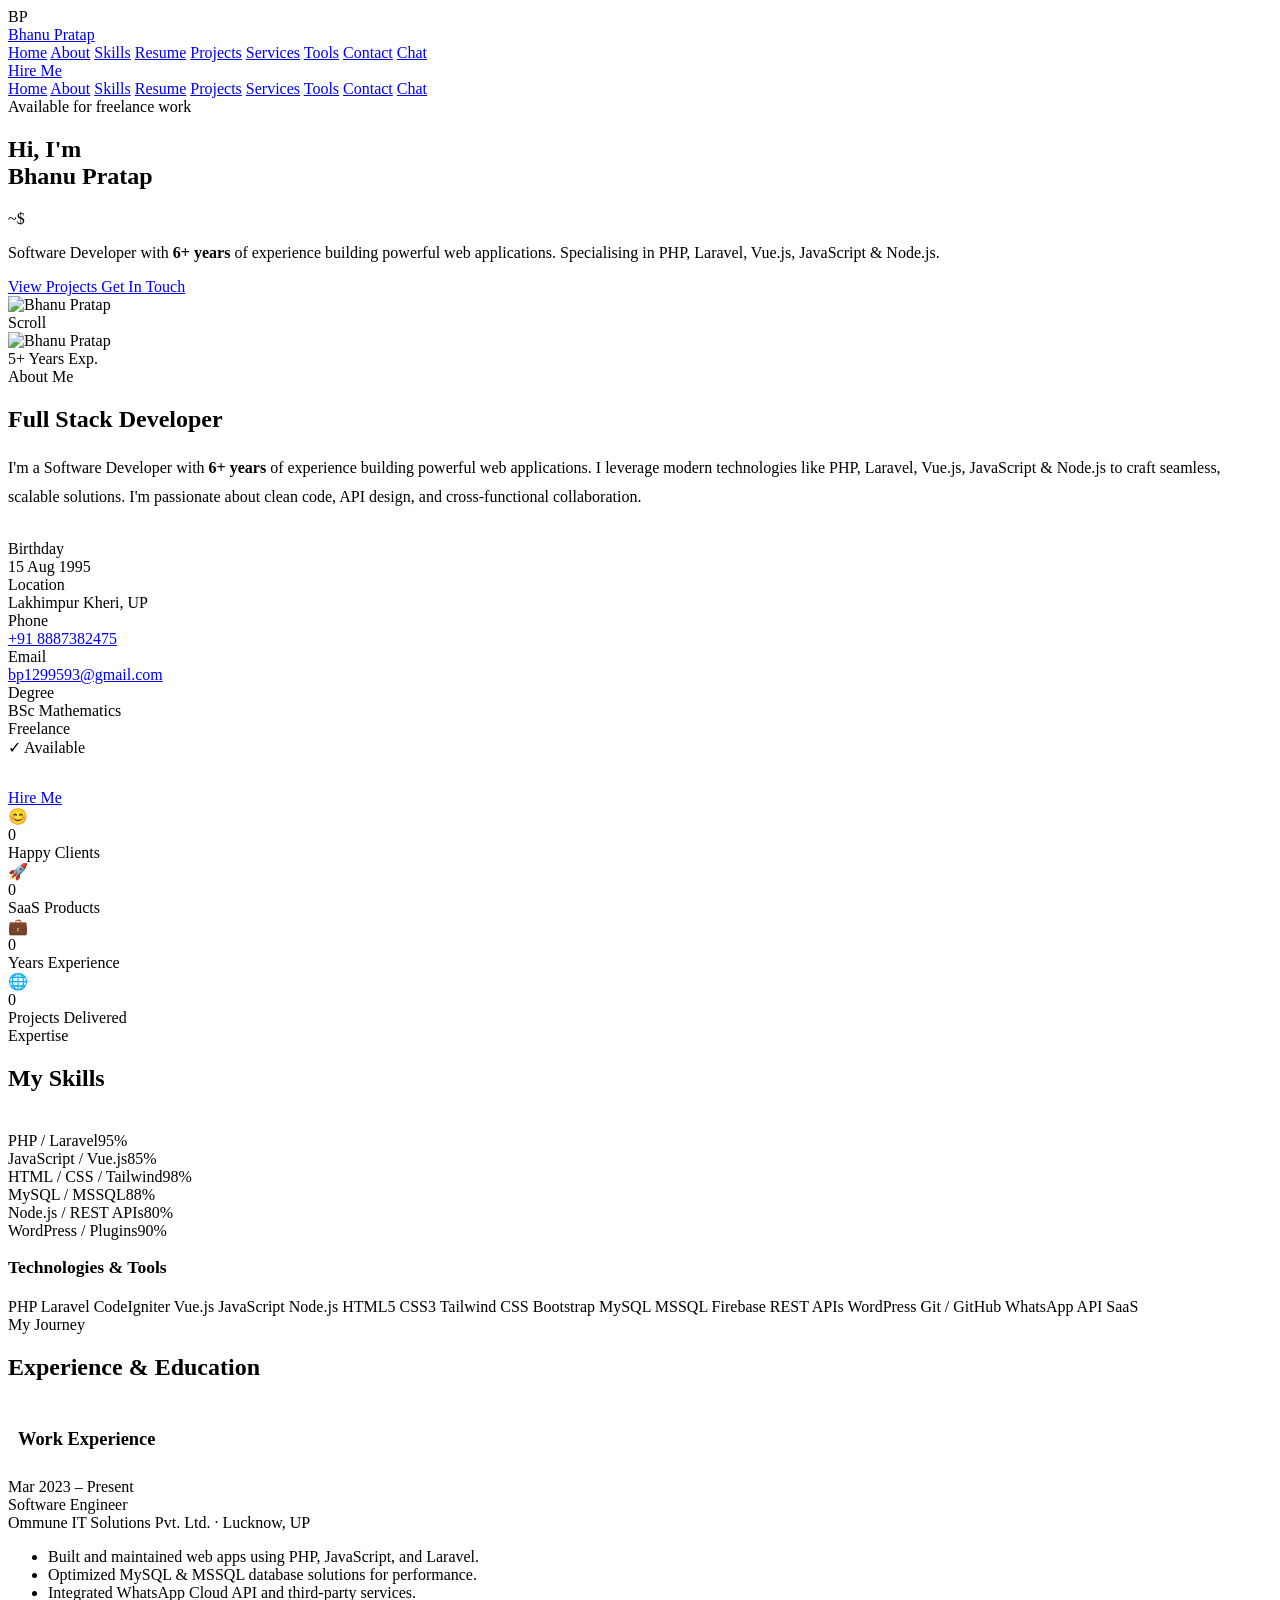
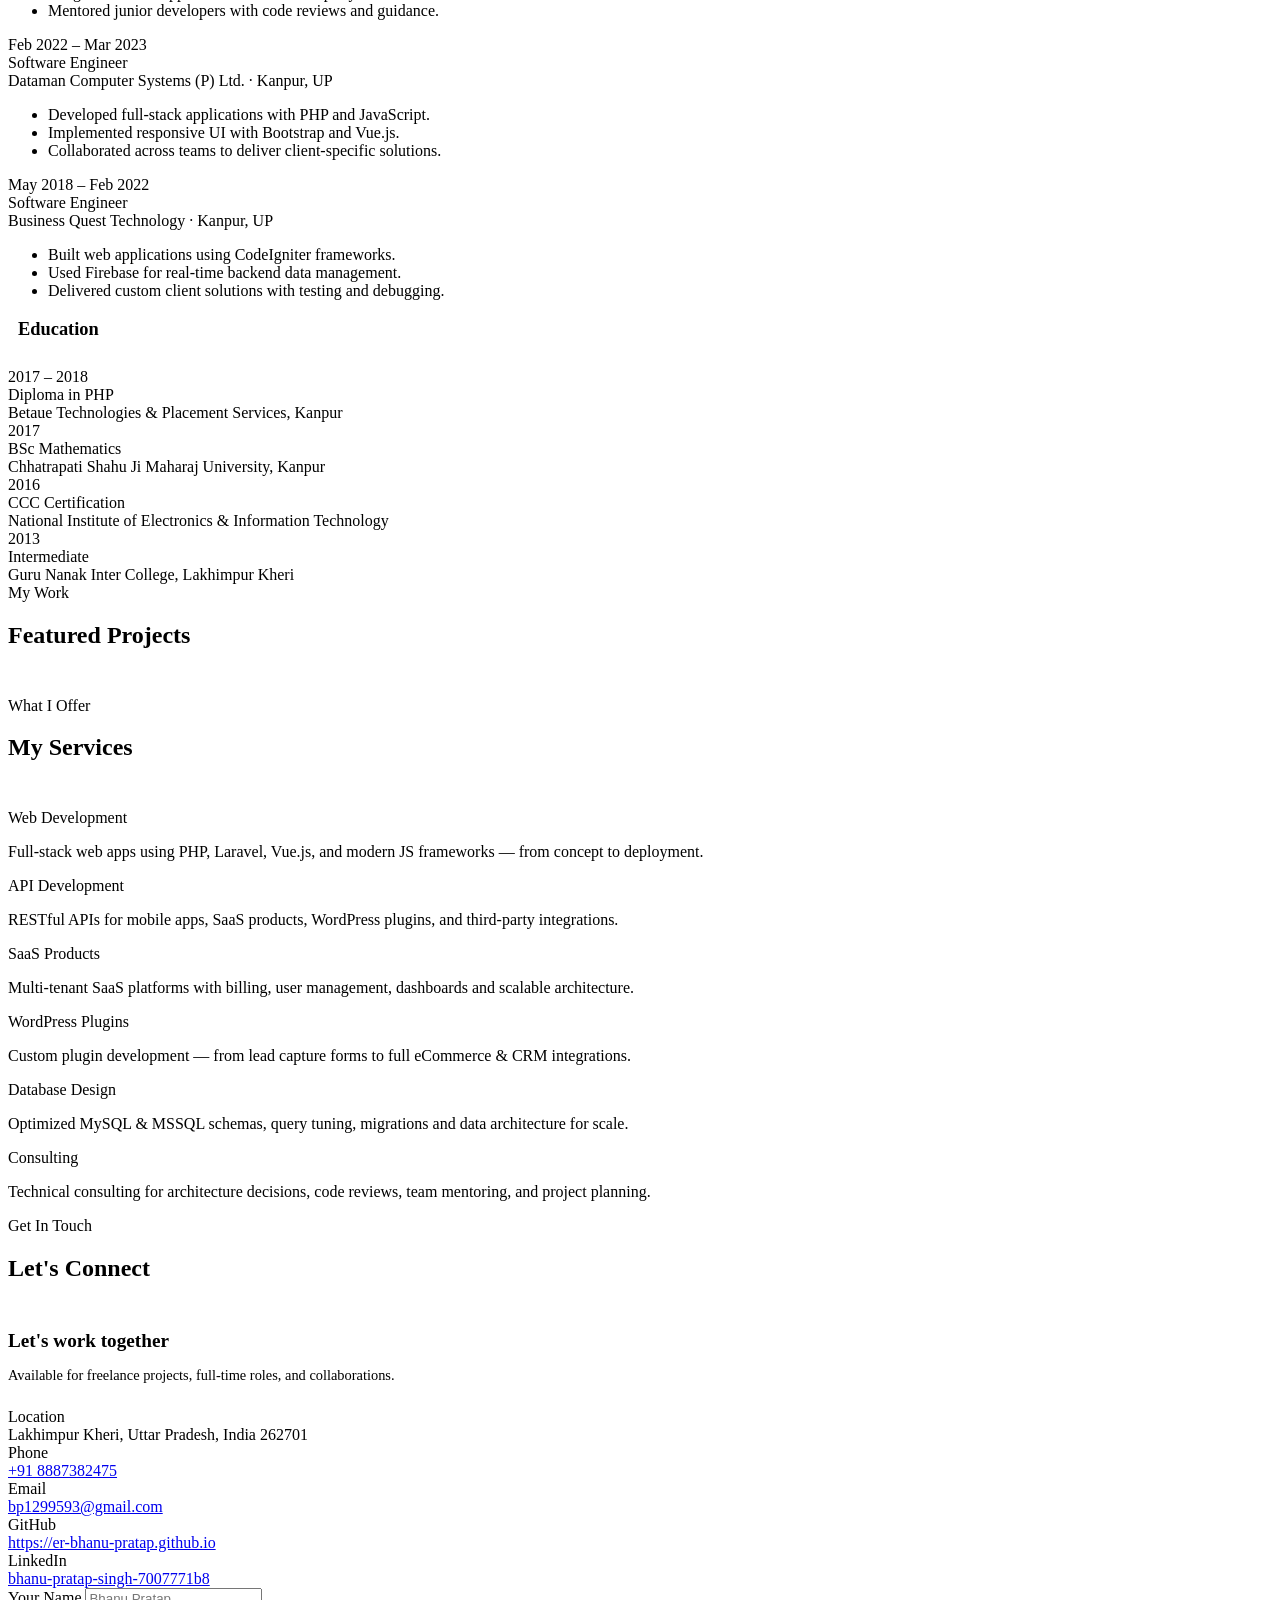
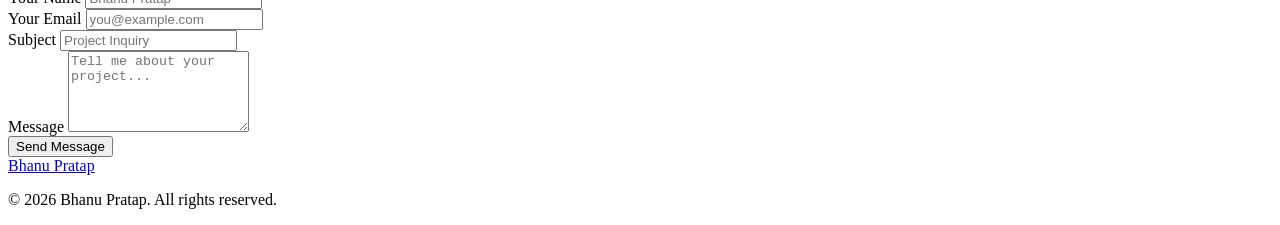
==== index.html @ 908400f2 "changes" ====
<!DOCTYPE html>
<html lang="en" class="scroll-smooth">

<head>
  <meta charset="utf-8">
  <meta name="viewport" content="width=device-width, initial-scale=1.0">
  <title>Bhanu Pratap — Full Stack Developer</title>

  <!-- Meta Description -->
  <meta name="description"
    content="Portfolio of Bhanu Pratap, showcasing expertise in web development, software engineering, and full-stack development.">

  <!-- Keywords (optional, less relevant for modern SEO) -->
  <meta name="keywords"
    content="Bhanu Pratap,Bhanu Pratap Software Engineer, Portfolio, Web Developer, Software Engineer, Full Stack Developer, Bhanu Pratap Portfolio">

  <!-- Open Graph Metadata -->
  <meta property="og:title" content="Bhanu Pratap - Portfolio">
  <meta property="og:description"
    content="Explore Bhanu Pratap's portfolio, highlighting expertise in full-stack development and software engineering.">
  <meta property="og:image" content="/assets/img/Bhanu-Pratap.jpg">
  <meta property="og:url" content="https://er-bhanu-pratap.github.io/">
  <meta property="og:type" content="website">

  <!-- Twitter Cards Metadata -->
  <meta name="twitter:card" content="summary_large_image">
  <meta name="twitter:title" content="Bhanu Pratap - Portfolio">
  <meta name="twitter:description"
    content="Discover Bhanu Pratap's projects and professional journey in software engineering and web development.">
  <meta name="twitter:image" content="/assets/img/Bhanu-Pratap.jpg">

  <!-- Favicon -->
  <link href="/assets/img/favicon.ico" rel="icon" type="image/x-icon">
  <link href="/assets/img/apple-touch-icon.png" rel="apple-touch-icon">

  <!-- Preloading critical assets -->
  <link rel="preload" href="/assets/img/Bhanu-Pratap.jpg" as="image">

  <!-- Schema.org JSON-LD -->
  <script type="application/ld+json">
    {
      "@context": "https://schema.org",
      "@type": "Organization",
      "url": "https://github.com/er-bhanu-pratap/",
      "sameAs": [
        "https://www.instagram.com/pixels.queue/",
        "https://www.linkedin.com/in/bhanu-pratap-694724128/",
        "https://github.com/er-bhanu-pratap",
        "https://er-bhanu-pratap.github.io"
      ],
      "logo": "https://er-bhanu-pratap.github.io/assets/img/my-profile.png",
      "image": "https://er-bhanu-pratap.github.io/assets/img/Bhanu-Pratap.jpg",
      "name": "Bhanu Pratap",
      "description": "Discover Bhanu Pratap's projects and professional journey in software engineering and web development.",
      "email": "bp1299593@gmail.com",
      "telephone": "+919695014550"
    }
    </script>



  <!-- Fonts -->
  <link href="https://fonts.googleapis.com" rel="preconnect">
  <link href="https://fonts.gstatic.com" rel="preconnect" crossorigin>
  <link href="https://fonts.googleapis.com/css2?family=Inter:wght@300;400;500;600;700;800;900&family=Poppins:wght@400;600;700;800;900&family=Fira+Code:wght@400;500&display=swap" rel="stylesheet">

  <!-- Bootstrap Icons (keep for icon usage) -->
  <link href="assets/vendor/bootstrap-icons/bootstrap-icons.css" rel="stylesheet">

  <!-- AOS – Animate On Scroll -->
  <link href="https://unpkg.com/aos@2.3.4/dist/aos.css" rel="stylesheet">

  <!-- Tailwind CSS CDN -->
  <script src="https://cdn.tailwindcss.com"></script>
  <script>
    tailwind.config = {
      theme: {
        extend: {
          colors: {
            accent:  '#6c63ff',
            accent2: '#ff6584',
            accent3: '#43e97b',
            dark:    '#07071a',
            dark2:   '#0d0d2b',
          },
          fontFamily: {
            sans: ['Inter', 'Poppins', 'system-ui', 'sans-serif'],
            mono: ['Fira Code', 'monospace'],
          },
        }
      }
    }
  </script>

  <!-- Modern Portfolio CSS -->
  <link href="assets/css/modern.css" rel="stylesheet">

  <meta name="google-site-verification" content="nDN80FId8nVMH1SX0XhqF9NyLUz7Lh0v-5GaRpYu3ys" />
</head>

<body>

  <!-- Background blobs -->
  <div class="blob blob-1"></div>
  <div class="blob blob-2"></div>
  <div class="blob blob-3"></div>

  <!-- Particles -->
  <div id="particles-js"></div>

  <!-- Custom Cursor -->
  <div class="cursor" id="cursor"></div>
  <div class="cursor-follower" id="cursor-follower"></div>

  <!-- Preloader -->
  <div id="preloader">
    <div class="preloader-inner">
      <div class="preloader-text">BP</div>
      <div class="preloader-bar"><span></span></div>
    </div>
  </div>

  <!-- Scroll to top -->
  <a href="#hero" id="scroll-top"><i class="bi bi-arrow-up-short"></i></a>

  <!-- ==================== NAVBAR ==================== -->
  <nav id="navbar">
    <a href="#hero" class="nav-logo">Bhanu Pratap</a>
    <div class="nav-links">
      <a href="#hero" class="active">Home</a>
      <a href="#about">About</a>
      <a href="#skills">Skills</a>
      <a href="#resume">Resume</a>
      <a href="#projects">Projects</a>
      <a href="#services">Services</a>
      <a href="/tools/">Tools</a>
      <a href="#contact">Contact</a>
      <a href="chat">Chat</a>
    </div>
    <a href="mailto:bp1299593@gmail.com" class="nav-cta">Hire Me</a>
    <div id="nav-toggle" onclick="openMobileNav()">
      <span></span><span></span><span></span>
    </div>
  </nav>

  <!-- Mobile Nav Overlay -->
  <div id="mobile-nav">
    <span class="nav-close" onclick="closeMobileNav()"><i class="bi bi-x-lg"></i></span>
    <a href="#hero"     onclick="closeMobileNav()">Home</a>
    <a href="#about"    onclick="closeMobileNav()">About</a>
    <a href="#skills"   onclick="closeMobileNav()">Skills</a>
    <a href="#resume"   onclick="closeMobileNav()">Resume</a>
    <a href="#projects" onclick="closeMobileNav()">Projects</a>
    <a href="#services" onclick="closeMobileNav()">Services</a>
    <a href="/tools/"       onclick="closeMobileNav()">Tools</a>
    <a href="#contact"  onclick="closeMobileNav()">Contact</a>
    <a href="chat"       onclick="closeMobileNav()"><i class="bi bi-chat"></i> Chat</a>
  </div>

  <main>

    <!-- ==================== HERO ==================== -->
    <section id="hero" class="hero">
      <div class="max-w-7xl mx-auto px-6 w-full">
        <div class="grid grid-cols-1 lg:grid-cols-2 gap-16 items-center min-h-screen py-28">

          <!-- Left: Text -->
          <div class="hero-content" data-aos="fade-right" data-aos-duration="900">
            <div class="hero-badge">
              <span></span> Available for freelance work
            </div>
            <h1 class="hero-title">
              Hi, I'm<br>
              <span class="grad">Bhanu Pratap</span>
            </h1>
            <div class="hero-typed-wrap">
              <span class="prefix font-mono">~$</span>
              <span class="hero-typed" id="hero-typed"></span>
            </div>
            <p class="hero-desc">
              Software Developer with <strong style="color:var(--text)">6+ years</strong> of experience building powerful web applications. Specialising in PHP, Laravel, Vue.js, JavaScript &amp; Node.js.
            </p>
            <div class="hero-btns">
              <a href="#projects" class="btn-primary">
                <i class="bi bi-grid"></i> View Projects
              </a>
              <a href="#contact" class="btn-outline">
                <i class="bi bi-chat-dots"></i> Get In Touch
              </a>
            </div>
          </div>

          <!-- Right: Image -->
          <div class="hero-img-wrap" data-aos="fade-left" data-aos-duration="900" data-aos-delay="150">
            <div class="hero-img-glow"></div>
            <div class="hero-img-ring">
              <img src="assets/img/my-profile.png" alt="Bhanu Pratap">
            </div>
            <!-- Socials -->
            <div class="hero-socials">
              <a href="https://github.com/er-bhanu-pratap" target="_blank" title="GitHub"><i class="bi bi-github"></i></a>
              <a href="https://www.linkedin.com/in/bhanu-pratap-694724128/" target="_blank" title="LinkedIn"><i class="bi bi-linkedin"></i></a>
            </div>
          </div>

        </div>
      </div>
      <!-- Scroll hint -->
      <div class="hero-scroll">
        <div class="scroll-line"></div>
        <span>Scroll</span>
      </div>
    </section>

    <!-- ==================== ABOUT ==================== -->
    <section id="about" class="section section-alt">
      <div class="max-w-7xl mx-auto px-6">
        <div class="grid grid-cols-1 lg:grid-cols-2 gap-16 items-center">

          <!-- Image -->
          <div class="about-img-wrap" data-aos="fade-right" data-aos-duration="800">
            <img src="assets/img/Bhanu-Pratap.jpg" alt="Bhanu Pratap">
            <div class="about-img-badge">
              <span class="num">5+</span>
              <span class="label">Years Exp.</span>
            </div>
          </div>

          <!-- Content -->
          <div data-aos="fade-left" data-aos-duration="800" data-aos-delay="100">
            <span class="section-tag">About Me</span>
            <h2 class="section-title">Full Stack <span class="grad">Developer</span></h2>
            <div class="divider"></div>
            <p style="color:var(--muted);margin-bottom:28px;line-height:1.85;">
              I'm a Software Developer with <strong style="color:var(--text)">6+ years</strong> of experience building powerful web applications. I leverage modern technologies like PHP, Laravel, Vue.js, JavaScript &amp; Node.js to craft seamless, scalable solutions. I'm passionate about clean code, API design, and cross-functional collaboration.
            </p>
            <div class="info-grid">
              <div class="info-item">
                <div class="info-label">Birthday</div>
                <div class="info-val">15 Aug 1995</div>
              </div>
              <div class="info-item">
                <div class="info-label">Location</div>
                <div class="info-val">Lakhimpur Kheri, UP</div>
              </div>
              <div class="info-item">
                <div class="info-label">Phone</div>
                <div class="info-val"><a href="tel:+918887382475">+91 8887382475</a></div>
              </div>
              <div class="info-item">
                <div class="info-label">Email</div>
                <div class="info-val"><a href="mailto:bp1299593@gmail.com">bp1299593@gmail.com</a></div>
              </div>
              <div class="info-item">
                <div class="info-label">Degree</div>
                <div class="info-val">BSc Mathematics</div>
              </div>
              <div class="info-item">
                <div class="info-label">Freelance</div>
                <div class="info-val" style="color:var(--accent-3)">✓ Available</div>
              </div>
            </div>
            <div style="margin-top:32px;">
              <a href="mailto:bp1299593@gmail.com" class="btn-primary">
                <i class="bi bi-envelope"></i> Hire Me
              </a>
            </div>
          </div>

        </div>
      </div>
    </section>

    <!-- ==================== STATS ==================== -->
    <section id="stats" class="section">
      <div class="max-w-7xl mx-auto px-6">
        <div class="stats-grid" data-aos="fade-up" data-aos-duration="700">
          <div class="stat-card">
            <div class="stat-icon">😊</div>
            <div class="stat-num" data-count="50">0</div>
            <div class="stat-label">Happy Clients</div>
          </div>
          <div class="stat-card">
            <div class="stat-icon">🚀</div>
            <div class="stat-num" data-count="10">0</div>
            <div class="stat-label">SaaS Products</div>
          </div>
          <div class="stat-card">
            <div class="stat-icon">💼</div>
            <div class="stat-num" data-count="6">0</div>
            <div class="stat-label">Years Experience</div>
          </div>
          <div class="stat-card">
            <div class="stat-icon">🌐</div>
            <div class="stat-num" data-count="100">0</div>
            <div class="stat-label">Projects Delivered</div>
          </div>
        </div>
      </div>
    </section>

    <!-- ==================== SKILLS ==================== -->
    <section id="skills" class="section section-alt">
      <div class="max-w-7xl mx-auto px-6">
        <div class="text-center" data-aos="fade-up">
          <span class="section-tag">Expertise</span>
          <h2 class="section-title">My <span class="grad">Skills</span></h2>
          <div class="divider" style="margin:16px auto 40px;"></div>
        </div>

        <div class="grid grid-cols-1 lg:grid-cols-2 gap-16 items-start">
          <!-- Progress Bars -->
          <div data-aos="fade-right" data-aos-duration="800">
            <div class="skills-grid" id="skills-bars">
              <div class="skill-item">
                <div class="skill-header"><span class="skill-name">PHP / Laravel</span><span class="skill-pct">95%</span></div>
                <div class="skill-bar-bg"><div class="skill-bar" data-pct="95"></div></div>
              </div>
              <div class="skill-item">
                <div class="skill-header"><span class="skill-name">JavaScript / Vue.js</span><span class="skill-pct">85%</span></div>
                <div class="skill-bar-bg"><div class="skill-bar" data-pct="85"></div></div>
              </div>
              <div class="skill-item">
                <div class="skill-header"><span class="skill-name">HTML / CSS / Tailwind</span><span class="skill-pct">98%</span></div>
                <div class="skill-bar-bg"><div class="skill-bar" data-pct="98"></div></div>
              </div>
              <div class="skill-item">
                <div class="skill-header"><span class="skill-name">MySQL / MSSQL</span><span class="skill-pct">88%</span></div>
                <div class="skill-bar-bg"><div class="skill-bar" data-pct="88"></div></div>
              </div>
              <div class="skill-item">
                <div class="skill-header"><span class="skill-name">Node.js / REST APIs</span><span class="skill-pct">80%</span></div>
                <div class="skill-bar-bg"><div class="skill-bar" data-pct="80"></div></div>
              </div>
              <div class="skill-item">
                <div class="skill-header"><span class="skill-name">WordPress / Plugins</span><span class="skill-pct">90%</span></div>
                <div class="skill-bar-bg"><div class="skill-bar" data-pct="90"></div></div>
              </div>
            </div>
          </div>

          <!-- Tech Badges -->
          <div data-aos="fade-left" data-aos-duration="800" data-aos-delay="100">
            <h3 style="font-size:1.1rem;font-weight:700;margin-bottom:20px;">Technologies &amp; Tools</h3>
            <div class="tech-badge-grid">
              <span class="tech-badge">PHP</span>
              <span class="tech-badge">Laravel</span>
              <span class="tech-badge">CodeIgniter</span>
              <span class="tech-badge">Vue.js</span>
              <span class="tech-badge">JavaScript</span>
              <span class="tech-badge">Node.js</span>
              <span class="tech-badge">HTML5</span>
              <span class="tech-badge">CSS3</span>
              <span class="tech-badge">Tailwind CSS</span>
              <span class="tech-badge">Bootstrap</span>
              <span class="tech-badge">MySQL</span>
              <span class="tech-badge">MSSQL</span>
              <span class="tech-badge">Firebase</span>
              <span class="tech-badge">REST APIs</span>
              <span class="tech-badge">WordPress</span>
              <span class="tech-badge">Git / GitHub</span>
              <span class="tech-badge">WhatsApp API</span>
              <span class="tech-badge">SaaS</span>
            </div>
          </div>
        </div>
      </div>
    </section>

    <!-- ==================== RESUME ==================== -->
    <section id="resume" class="section">
      <div class="max-w-7xl mx-auto px-6">
        <div class="text-center" data-aos="fade-up">
          <span class="section-tag">My Journey</span>
          <h2 class="section-title">Experience &amp; <span class="grad">Education</span></h2>
          <div class="divider" style="margin:16px auto 48px;"></div>
        </div>

        <div class="grid grid-cols-1 lg:grid-cols-2 gap-16">

          <!-- Experience -->
          <div data-aos="fade-right" data-aos-duration="800">
            <h3 style="font-size:1.15rem;font-weight:800;margin-bottom:28px;display:flex;align-items:center;gap:10px;">
              <i class="bi bi-briefcase-fill" style="color:var(--accent);"></i> Work Experience
            </h3>
            <div class="timeline">
              <div class="timeline-item">
                <div class="timeline-card">
                  <span class="timeline-date">Mar 2023 – Present</span>
                  <div class="timeline-role">Software Engineer</div>
                  <div class="timeline-company">Ommune IT Solutions Pvt. Ltd. · Lucknow, UP</div>
                  <ul class="timeline-list">
                    <li>Built and maintained web apps using PHP, JavaScript, and Laravel.</li>
                    <li>Optimized MySQL &amp; MSSQL database solutions for performance.</li>
                    <li>Integrated WhatsApp Cloud API and third-party services.</li>
                    <li>Mentored junior developers with code reviews and guidance.</li>
                  </ul>
                </div>
              </div>
              <div class="timeline-item">
                <div class="timeline-card">
                  <span class="timeline-date">Feb 2022 – Mar 2023</span>
                  <div class="timeline-role">Software Engineer</div>
                  <div class="timeline-company">Dataman Computer Systems (P) Ltd. · Kanpur, UP</div>
                  <ul class="timeline-list">
                    <li>Developed full-stack applications with PHP and JavaScript.</li>
                    <li>Implemented responsive UI with Bootstrap and Vue.js.</li>
                    <li>Collaborated across teams to deliver client-specific solutions.</li>
                  </ul>
                </div>
              </div>
              <div class="timeline-item">
                <div class="timeline-card">
                  <span class="timeline-date">May 2018 – Feb 2022</span>
                  <div class="timeline-role">Software Engineer</div>
                  <div class="timeline-company">Business Quest Technology · Kanpur, UP</div>
                  <ul class="timeline-list">
                    <li>Built web applications using CodeIgniter frameworks.</li>
                    <li>Used Firebase for real-time backend data management.</li>
                    <li>Delivered custom client solutions with testing and debugging.</li>
                  </ul>
                </div>
              </div>
            </div>
          </div>

          <!-- Education -->
          <div data-aos="fade-left" data-aos-duration="800" data-aos-delay="100">
            <h3 style="font-size:1.15rem;font-weight:800;margin-bottom:28px;display:flex;align-items:center;gap:10px;">
              <i class="bi bi-mortarboard-fill" style="color:var(--accent-2);"></i> Education
            </h3>
            <div class="timeline">
              <div class="timeline-item">
                <div class="timeline-card">
                  <span class="timeline-date">2017 – 2018</span>
                  <div class="timeline-role">Diploma in PHP</div>
                  <div class="timeline-company">Betaue Technologies &amp; Placement Services, Kanpur</div>
                </div>
              </div>
              <div class="timeline-item">
                <div class="timeline-card">
                  <span class="timeline-date">2017</span>
                  <div class="timeline-role">BSc Mathematics</div>
                  <div class="timeline-company">Chhatrapati Shahu Ji Maharaj University, Kanpur</div>
                </div>
              </div>
              <div class="timeline-item">
                <div class="timeline-card">
                  <span class="timeline-date">2016</span>
                  <div class="timeline-role">CCC Certification</div>
                  <div class="timeline-company">National Institute of Electronics &amp; Information Technology</div>
                </div>
              </div>
              <div class="timeline-item">
                <div class="timeline-card">
                  <span class="timeline-date">2013</span>
                  <div class="timeline-role">Intermediate</div>
                  <div class="timeline-company">Guru Nanak Inter College, Lakhimpur Kheri</div>
                </div>
              </div>
            </div>
          </div>

        </div>
      </div>
    </section>

    <!-- ==================== PROJECTS ==================== -->
    <section id="projects" class="section section-alt">
      <div class="max-w-7xl mx-auto px-6">
        <div class="text-center" data-aos="fade-up">
          <span class="section-tag">My Work</span>
          <h2 class="section-title">Featured <span class="grad">Projects</span></h2>
          <div class="divider" style="margin:16px auto 48px;"></div>
        </div>
        <div class="projects-grid" id="projects-grid">
          <!-- Injected by JS -->
        </div>
      </div>
    </section>

    <!-- ==================== SERVICES ==================== -->
    <section id="services" class="section">
      <div class="max-w-7xl mx-auto px-6">
        <div class="text-center" data-aos="fade-up">
          <span class="section-tag">What I Offer</span>
          <h2 class="section-title">My <span class="grad">Services</span></h2>
          <div class="divider" style="margin:16px auto 48px;"></div>
        </div>
        <div class="services-grid">
          <div class="service-card" data-aos="fade-up" data-aos-delay="0">
            <div class="service-icon"><i class="bi bi-globe2"></i></div>
            <div class="service-title">Web Development</div>
            <p class="service-desc">Full-stack web apps using PHP, Laravel, Vue.js, and modern JS frameworks — from concept to deployment.</p>
          </div>
          <div class="service-card" data-aos="fade-up" data-aos-delay="100">
            <div class="service-icon"><i class="bi bi-phone"></i></div>
            <div class="service-title">API Development</div>
            <p class="service-desc">RESTful APIs for mobile apps, SaaS products, WordPress plugins, and third-party integrations.</p>
          </div>
          <div class="service-card" data-aos="fade-up" data-aos-delay="200">
            <div class="service-icon"><i class="bi bi-shop"></i></div>
            <div class="service-title">SaaS Products</div>
            <p class="service-desc">Multi-tenant SaaS platforms with billing, user management, dashboards and scalable architecture.</p>
          </div>
          <div class="service-card" data-aos="fade-up" data-aos-delay="300">
            <div class="service-icon"><i class="bi bi-wordpress"></i></div>
            <div class="service-title">WordPress Plugins</div>
            <p class="service-desc">Custom plugin development — from lead capture forms to full eCommerce &amp; CRM integrations.</p>
          </div>
          <div class="service-card" data-aos="fade-up" data-aos-delay="400">
            <div class="service-icon"><i class="bi bi-database-gear"></i></div>
            <div class="service-title">Database Design</div>
            <p class="service-desc">Optimized MySQL &amp; MSSQL schemas, query tuning, migrations and data architecture for scale.</p>
          </div>
          <div class="service-card" data-aos="fade-up" data-aos-delay="500">
            <div class="service-icon"><i class="bi bi-chat-dots"></i></div>
            <div class="service-title">Consulting</div>
            <p class="service-desc">Technical consulting for architecture decisions, code reviews, team mentoring, and project planning.</p>
          </div>
        </div>
      </div>
    </section>

    <!-- ==================== CONTACT ==================== -->
    <section id="contact" class="section section-alt">
      <div class="max-w-7xl mx-auto px-6">
        <div class="text-center" data-aos="fade-up">
          <span class="section-tag">Get In Touch</span>
          <h2 class="section-title">Let's <span class="grad">Connect</span></h2>
          <div class="divider" style="margin:16px auto 48px;"></div>
        </div>

        <div class="grid grid-cols-1 lg:grid-cols-2 gap-12">

          <!-- Info -->
          <div data-aos="fade-right" data-aos-duration="800">
            <div class="contact-card">
              <h3 style="font-size:1.2rem;font-weight:700;margin-bottom:8px;">Let's work together</h3>
              <p style="color:var(--muted);font-size:.9rem;margin-bottom:24px;">Available for freelance projects, full-time roles, and collaborations.</p>
              <div class="contact-info-item">
                <div class="contact-icon"><i class="bi bi-geo-alt-fill"></i></div>
                <div>
                  <div class="contact-label">Location</div>
                  <div class="contact-val">Lakhimpur Kheri, Uttar Pradesh, India 262701</div>
                </div>
              </div>
              <div class="contact-info-item">
                <div class="contact-icon"><i class="bi bi-telephone-fill"></i></div>
                <div>
                  <div class="contact-label">Phone</div>
                  <div class="contact-val"><a href="tel:+918887382475">+91 8887382475</a></div>
                </div>
              </div>
              <div class="contact-info-item">
                <div class="contact-icon"><i class="bi bi-envelope-fill"></i></div>
                <div>
                  <div class="contact-label">Email</div>
                  <div class="contact-val"><a href="mailto:bp1299593@gmail.com">bp1299593@gmail.com</a></div>
                </div>
              </div>
              <div class="contact-info-item">
                <div class="contact-icon"><i class="bi bi-github"></i></div>
                <div>
                  <div class="contact-label">GitHub</div>
                  <div class="contact-val"><a href="https://er-bhanu-pratap.github.io" target="_blank">https://er-bhanu-pratap.github.io</a></div>
                </div>
              </div>
              <div class="contact-info-item">
                <div class="contact-icon"><i class="bi bi-linkedin"></i></div>
                <div>
                  <div class="contact-label">LinkedIn</div>
                  <div class="contact-val"><a href="https://www.linkedin.com/in/bhanu-pratap-singh-7007771b8/" target="_blank">bhanu-pratap-singh-7007771b8</a></div>
                </div>
              </div>
            </div>
          </div>

          <!-- Form -->
          <div data-aos="fade-left" data-aos-duration="800" data-aos-delay="100">
            <div class="contact-card">
              <form action="forms/contact.php" method="post" class="flex flex-col gap-5">
                <div class="grid grid-cols-1 md:grid-cols-2 gap-5">
                  <div class="form-group">
                    <label class="form-label">Your Name</label>
                    <input type="text" name="name" class="form-input" placeholder="Bhanu Pratap" required>
                  </div>
                  <div class="form-group">
                    <label class="form-label">Your Email</label>
                    <input type="email" name="email" class="form-input" placeholder="you@example.com" required>
                  </div>
                </div>
                <div class="form-group">
                  <label class="form-label">Subject</label>
                  <input type="text" name="subject" class="form-input" placeholder="Project Inquiry" required>
                </div>
                <div class="form-group">
                  <label class="form-label">Message</label>
                  <textarea name="message" class="form-textarea" rows="5" placeholder="Tell me about your project..." required></textarea>
                </div>
                <button type="submit" class="form-submit">
                  <i class="bi bi-send-fill"></i> Send Message
                </button>
              </form>
            </div>
          </div>

        </div>
      </div>
    </section>

  </main>

  <!-- ==================== FOOTER ==================== -->
  <footer id="footer">
    <div class="max-w-7xl mx-auto px-6">
      <div class="footer-inner">
        <a href="#hero" class="footer-logo">Bhanu Pratap</a>
        <p class="footer-copy">© 2026 Bhanu Pratap. All rights reserved.</p>
        <div class="footer-socials">
          <a href="https://github.com/er-bhanu-pratap" target="_blank" title="GitHub"><i class="bi bi-github"></i></a>
          <a href="https://www.linkedin.com/in/bhanu-pratap-singh-7007771b8/" target="_blank" title="LinkedIn"><i class="bi bi-linkedin"></i></a>
        </div>
      </div>
    </div>
  </footer>

  <!-- ==================== SCRIPTS ==================== -->
  <!-- AOS -->
  <script src="https://unpkg.com/aos@2.3.4/dist/aos.js"></script>
  <!-- Typed.js -->
  <script src="https://unpkg.com/typed.js@2.1.0/dist/typed.umd.js"></script>
  <!-- Particles.js -->
  <script src="https://cdn.jsdelivr.net/npm/particles.js@2.0.0/particles.min.js"></script>
  <!-- GSAP -->
  <script src="https://cdnjs.cloudflare.com/ajax/libs/gsap/3.12.5/gsap.min.js"></script>
  <script src="https://cdnjs.cloudflare.com/ajax/libs/gsap/3.12.5/ScrollTrigger.min.js"></script>


  <script>
  /* ============ PROJECT DATA ============ */
  const projectsData = [
    { name: 'TourTripX', icon: '✈️', tech: ['Laravel', 'Vue.js'], desc: 'A complete flight booking platform.', points: ['Public-facing website for real-time flight booking — tourtripx.com', 'CRM for bookings, customer data, agents & workflows', 'API system to resell flights via third-party platforms', 'Mobile app APIs for Android/iOS'] },
    { name: 'TourTripX CRM', icon: '🗺️', tech: ['Laravel', 'Vue.js'], desc: 'Powerful CRM for travel leads, trips & operations.', points: ['End-to-end trip lifecycle: leads, quotes, booking, invoicing', 'Task assignments, reporting & team management', 'WordPress plugin for pushing leads to CRM', 'URL: crm.tourtripx.com'] },
    { name: 'Cabsules', icon: '🚕', tech: ['Laravel', 'Vue.js'], desc: 'CRM for cab services with GPS tracking & lead management.', points: ['Lead & booking management', 'Real-time driver tracking with GPS', 'Mobile APIs for Android/iOS', 'URL: crm.cabsules.com'] },
    { name: 'MailTidy', icon: '📧', tech: ['Laravel'], desc: 'Email List Cleaner SaaS Application.', points: ['Removes invalid/risky emails to improve deliverability', 'Bulk uploads, SMTP validation & API access', 'Multi-tenant SaaS architecture', 'Available on CodeCanyon'] },
    { name: 'Seolise', icon: '🔍', tech: ['Laravel'], desc: 'All-in-one SEO toolset platform for audits & analysis.', points: ['Keyword tracking, backlink monitoring & competitor analysis', 'Full SEO audit reports', 'Designed for agencies & marketers'] },
    { name: 'Site Down Detector', icon: '📡', tech: ['Laravel'], desc: 'Website uptime monitoring SaaS.', points: ['Monitors uptime & sends alerts via email/SMS', 'SSL expiry, HTTP errors & latency tracking', 'Multi-user SaaS with plans & billing', 'Available on CodeCanyon'] },
    { name: 'WpDigiPro', icon: '🛒', tech: ['WordPress'], desc: 'Digital product eCommerce plugin for WordPress.', points: ['Modular architecture with 50+ sub-plugins', 'Multiple payment gateways & marketing integrations', 'License key generation & secure delivery'] },
    { name: 'JeeExpat', icon: '🎓', tech: ['CodeIgniter'], desc: 'Coaching institute management system.', points: ['Student registration, mock tests & attendance tracking', 'Online test system & result analytics', 'Live at: jeeexpert.in'] },
    { name: 'Multi-site CMS', icon: '🌐', tech: ['Laravel'], desc: 'CMS to manage 100+ websites from a single panel.', points: ['Each domain has individual frontend & admin portal', 'Super admin panel for content, settings & databases', 'Scalable & easy content deployment'] },
    { name: 'Online Test Management', icon: '📝', tech: ['Laravel', 'CodeIgniter'], desc: 'Platform for creating and managing online exams.', points: ['Question bank, timed exams & automatic scoring', 'Student portal for test history & results', 'Admin scheduling, assigning & analysis tools'] }
  ];

  function renderProjects() {
    const grid = document.getElementById('projects-grid');
    if (!grid) return;
    projectsData.forEach((p, i) => {
      const techHtml = p.tech.map(t => `<span class="project-tech">${t}</span>`).join('');
      const pointsHtml = p.points.map(pt => `<li>${pt}</li>`).join('');
      const card = document.createElement('div');
      card.className = 'project-card';
      card.setAttribute('data-aos', 'fade-up');
      card.setAttribute('data-aos-delay', String((i % 3) * 100));
      card.innerHTML = `
        <div style="display:flex;align-items:center;gap:14px;">
          <div class="project-icon">${p.icon}</div>
          <div class="project-title">${p.name}</div>
        </div>
        <div class="project-tech-list">${techHtml}</div>
        <p class="project-desc">${p.desc}</p>
        <ul class="project-points">${pointsHtml}</ul>
      `;
      grid.appendChild(card);
    });
  }

  /* ============ INIT ============ */
  document.addEventListener('DOMContentLoaded', () => {

    /* Preloader */
    setTimeout(() => document.getElementById('preloader').classList.add('hidden'), 1200);

    /* AOS */
    AOS.init({ duration: 800, once: true, offset: 60 });

    /* Typed.js */
    new Typed('#hero-typed', {
      strings: ['Full Stack Developer', 'Laravel Expert', 'Vue.js Developer', 'SaaS Builder', 'Freelancer'],
      typeSpeed: 60, backSpeed: 35, backDelay: 1800, loop: true
    });

    /* Particles.js */
    if (window.particlesJS) {
      particlesJS('particles-js', {
        particles: {
          number: { value: 55, density: { enable: true, value_area: 900 } },
          color: { value: '#6c63ff' },
          shape: { type: 'circle' },
          opacity: { value: 0.35, random: true },
          size: { value: 2.5, random: true },
          line_linked: { enable: true, distance: 130, color: '#6c63ff', opacity: 0.15, width: 1 },
          move: { enable: true, speed: 1.4, direction: 'none', out_mode: 'out' }
        },
        interactivity: {
          detect_on: 'canvas',
          events: { onhover: { enable: true, mode: 'repulse' }, onclick: { enable: false } },
          modes: { repulse: { distance: 80 } }
        },
        retina_detect: true
      });
    }

    /* GSAP hero entrance */
    if (window.gsap) {
      gsap.from('.hero-badge',   { opacity: 0, y: 20, duration: .6, delay: 1.3 });
      gsap.from('.hero-title',   { opacity: 0, y: 36, duration: .7, delay: 1.5 });
      gsap.from('.hero-typed-wrap', { opacity: 0, y: 20, duration: .6, delay: 1.8 });
      gsap.from('.hero-desc',    { opacity: 0, y: 20, duration: .6, delay: 2.0 });
      gsap.from('.hero-btns',    { opacity: 0, y: 20, duration: .6, delay: 2.2 });
      gsap.from('.hero-img-ring',{ opacity: 0, scale: .85, duration: .9, delay: 1.6, ease: 'back.out(1.4)' });
    }

    /* Render projects */
    renderProjects();

    /* Skill bars — animate on scroll */
    const skillBars = document.querySelectorAll('.skill-bar');
    const skillsSection = document.getElementById('skills');
    let skillsAnimated = false;
    const skillObserver = new IntersectionObserver(entries => {
      if (entries[0].isIntersecting && !skillsAnimated) {
        skillsAnimated = true;
        skillBars.forEach(bar => {
          const pct = bar.getAttribute('data-pct');
          bar.style.width = pct + '%';
        });
      }
    }, { threshold: 0.3 });
    if (skillsSection) skillObserver.observe(skillsSection);

    /* Counter animation */
    const counters = document.querySelectorAll('.stat-num[data-count]');
    const counterObserver = new IntersectionObserver(entries => {
      entries.forEach(entry => {
        if (!entry.isIntersecting) return;
        const el = entry.target;
        const target = +el.getAttribute('data-count');
        let cur = 0;
        const step = Math.ceil(target / 60);
        const timer = setInterval(() => {
          cur = Math.min(cur + step, target);
          el.textContent = cur + (target >= 100 ? '+' : target > 6 ? '+' : '+');
          if (cur >= target) clearInterval(timer);
        }, 28);
        counterObserver.unobserve(el);
      });
    }, { threshold: 0.6 });
    counters.forEach(c => counterObserver.observe(c));

    /* Navbar scroll */
    const navbar = document.getElementById('navbar');
    window.addEventListener('scroll', () => {
      navbar.classList.toggle('scrolled', window.scrollY > 60);
      document.getElementById('scroll-top').classList.toggle('visible', window.scrollY > 400);
    });

    /* Active nav link on scroll */
    const sections = document.querySelectorAll('section[id]');
    const navLinks = document.querySelectorAll('.nav-links a');
    window.addEventListener('scroll', () => {
      let cur = '';
      sections.forEach(s => { if (window.scrollY >= s.offsetTop - 120) cur = s.id; });
      navLinks.forEach(a => {
        a.classList.toggle('active', a.getAttribute('href') === '#' + cur);
      });
    });

    /* Custom cursor */
    const cursor = document.getElementById('cursor');
    const follower = document.getElementById('cursor-follower');
    if (cursor && follower && window.matchMedia('(pointer:fine)').matches) {
      document.addEventListener('mousemove', e => {
        cursor.style.left = e.clientX + 'px';
        cursor.style.top  = e.clientY + 'px';
        setTimeout(() => {
          follower.style.left = e.clientX + 'px';
          follower.style.top  = e.clientY + 'px';
        }, 80);
      });
      document.querySelectorAll('a, button, .service-card, .project-card').forEach(el => {
        el.addEventListener('mouseenter', () => document.body.classList.add('hovered'));
        el.addEventListener('mouseleave', () => document.body.classList.remove('hovered'));
      });
    } else {
      if (cursor) cursor.style.display = 'none';
      if (follower) follower.style.display = 'none';
    }

  });

  function openMobileNav()  { document.getElementById('mobile-nav').classList.add('open'); }
  function closeMobileNav() { document.getElementById('mobile-nav').classList.remove('open'); }
  </script>
</body>

</html>
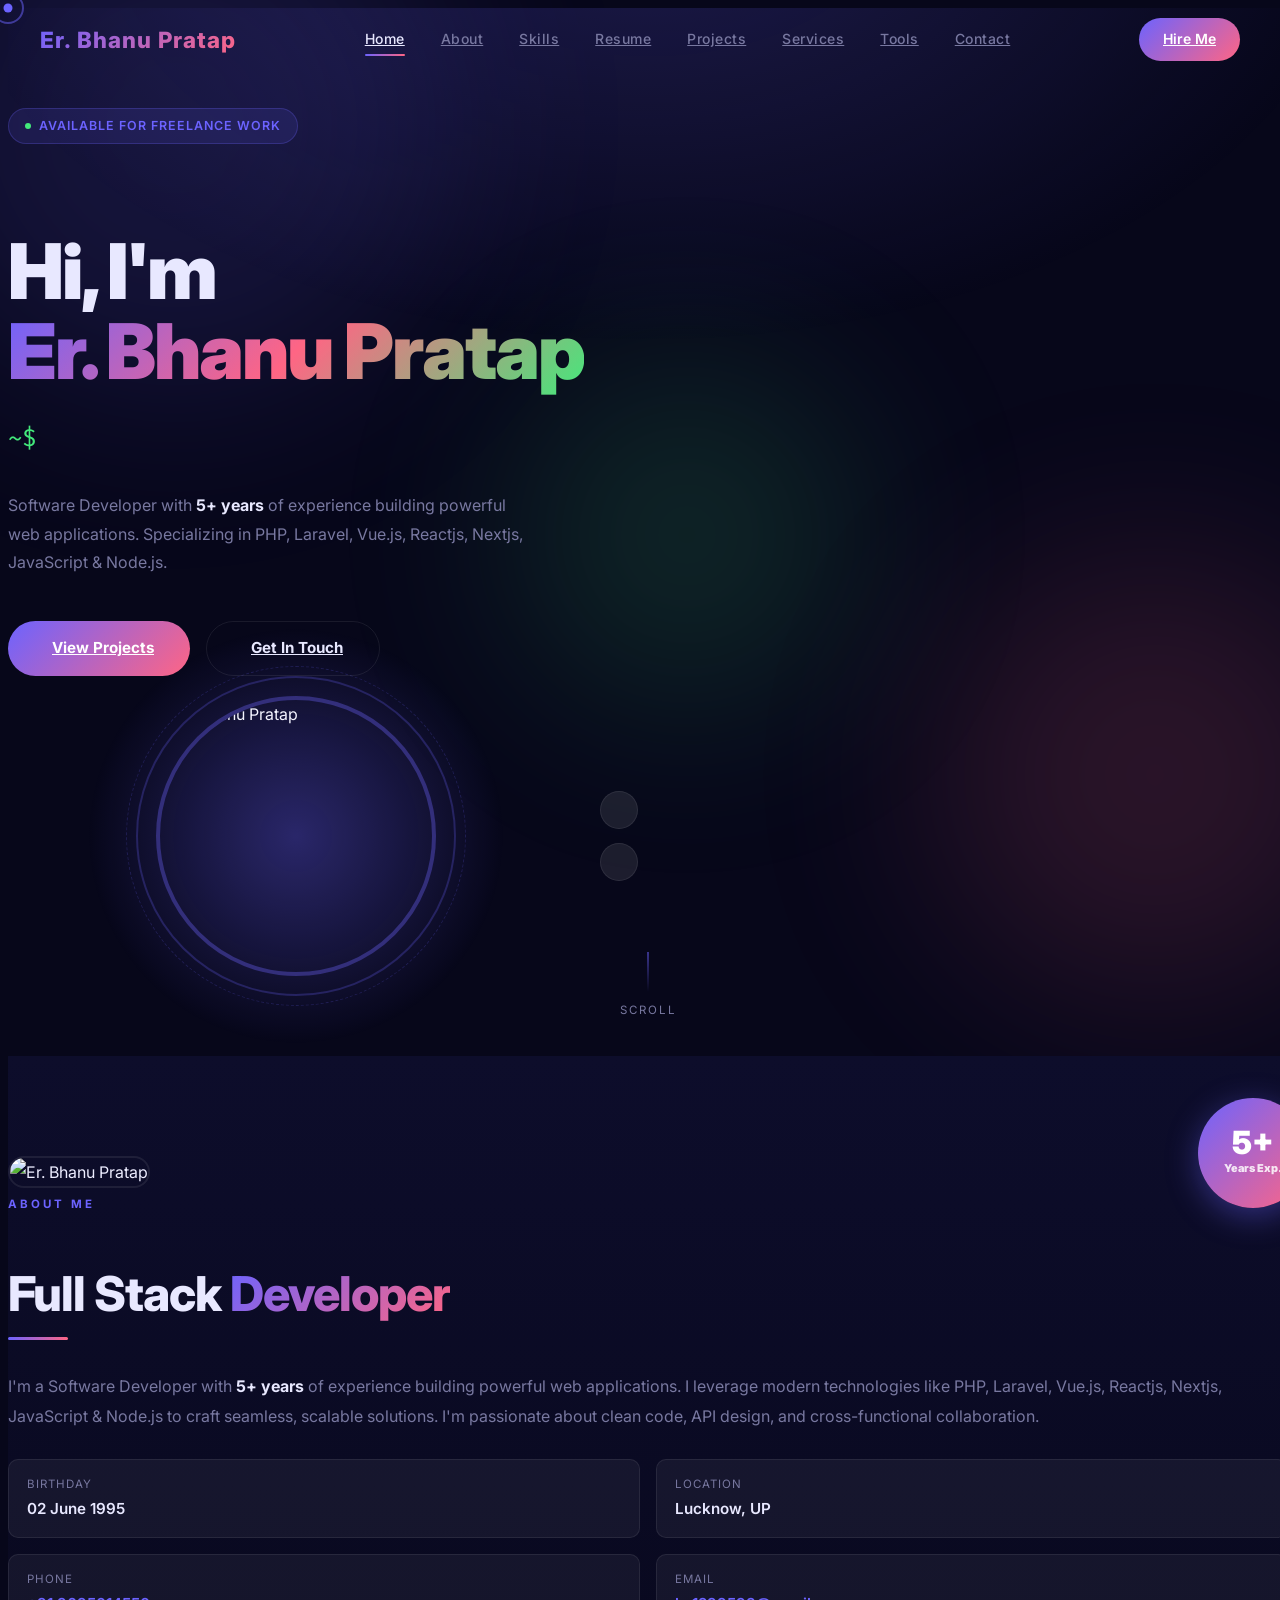
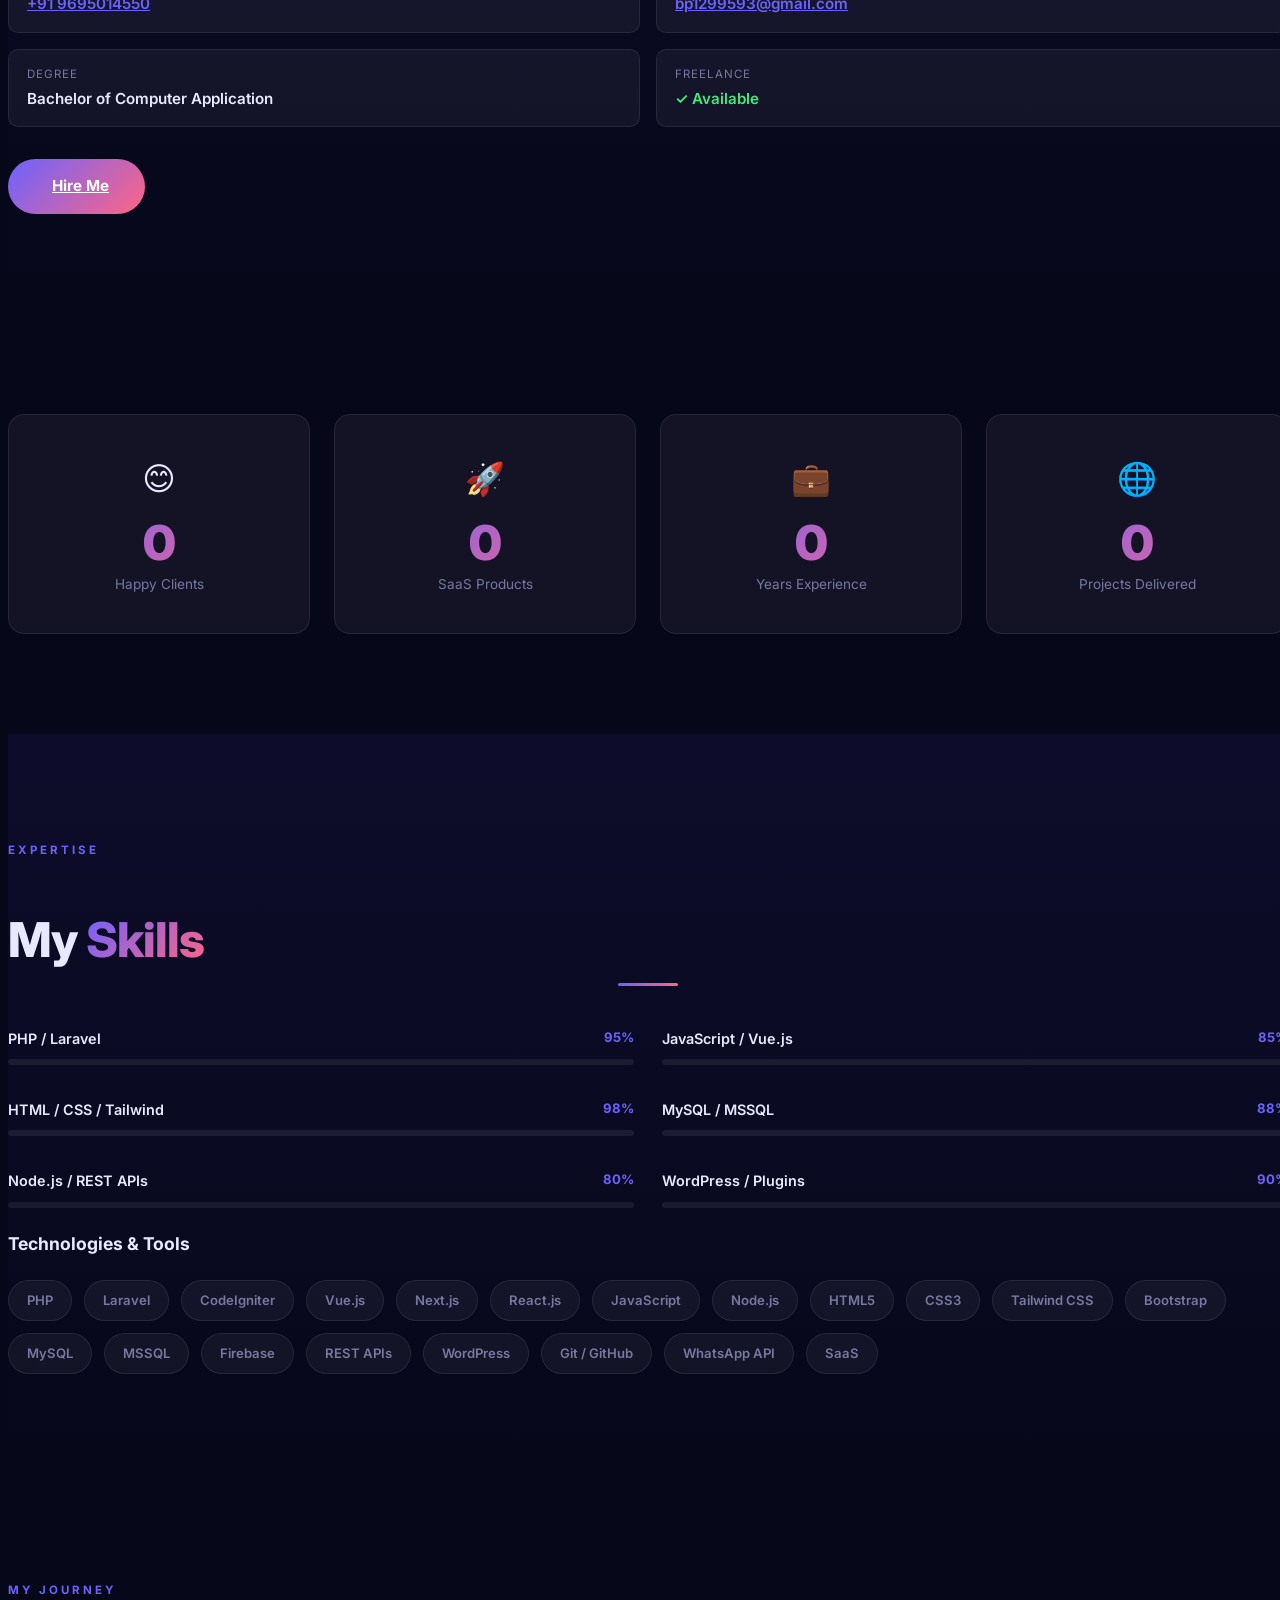
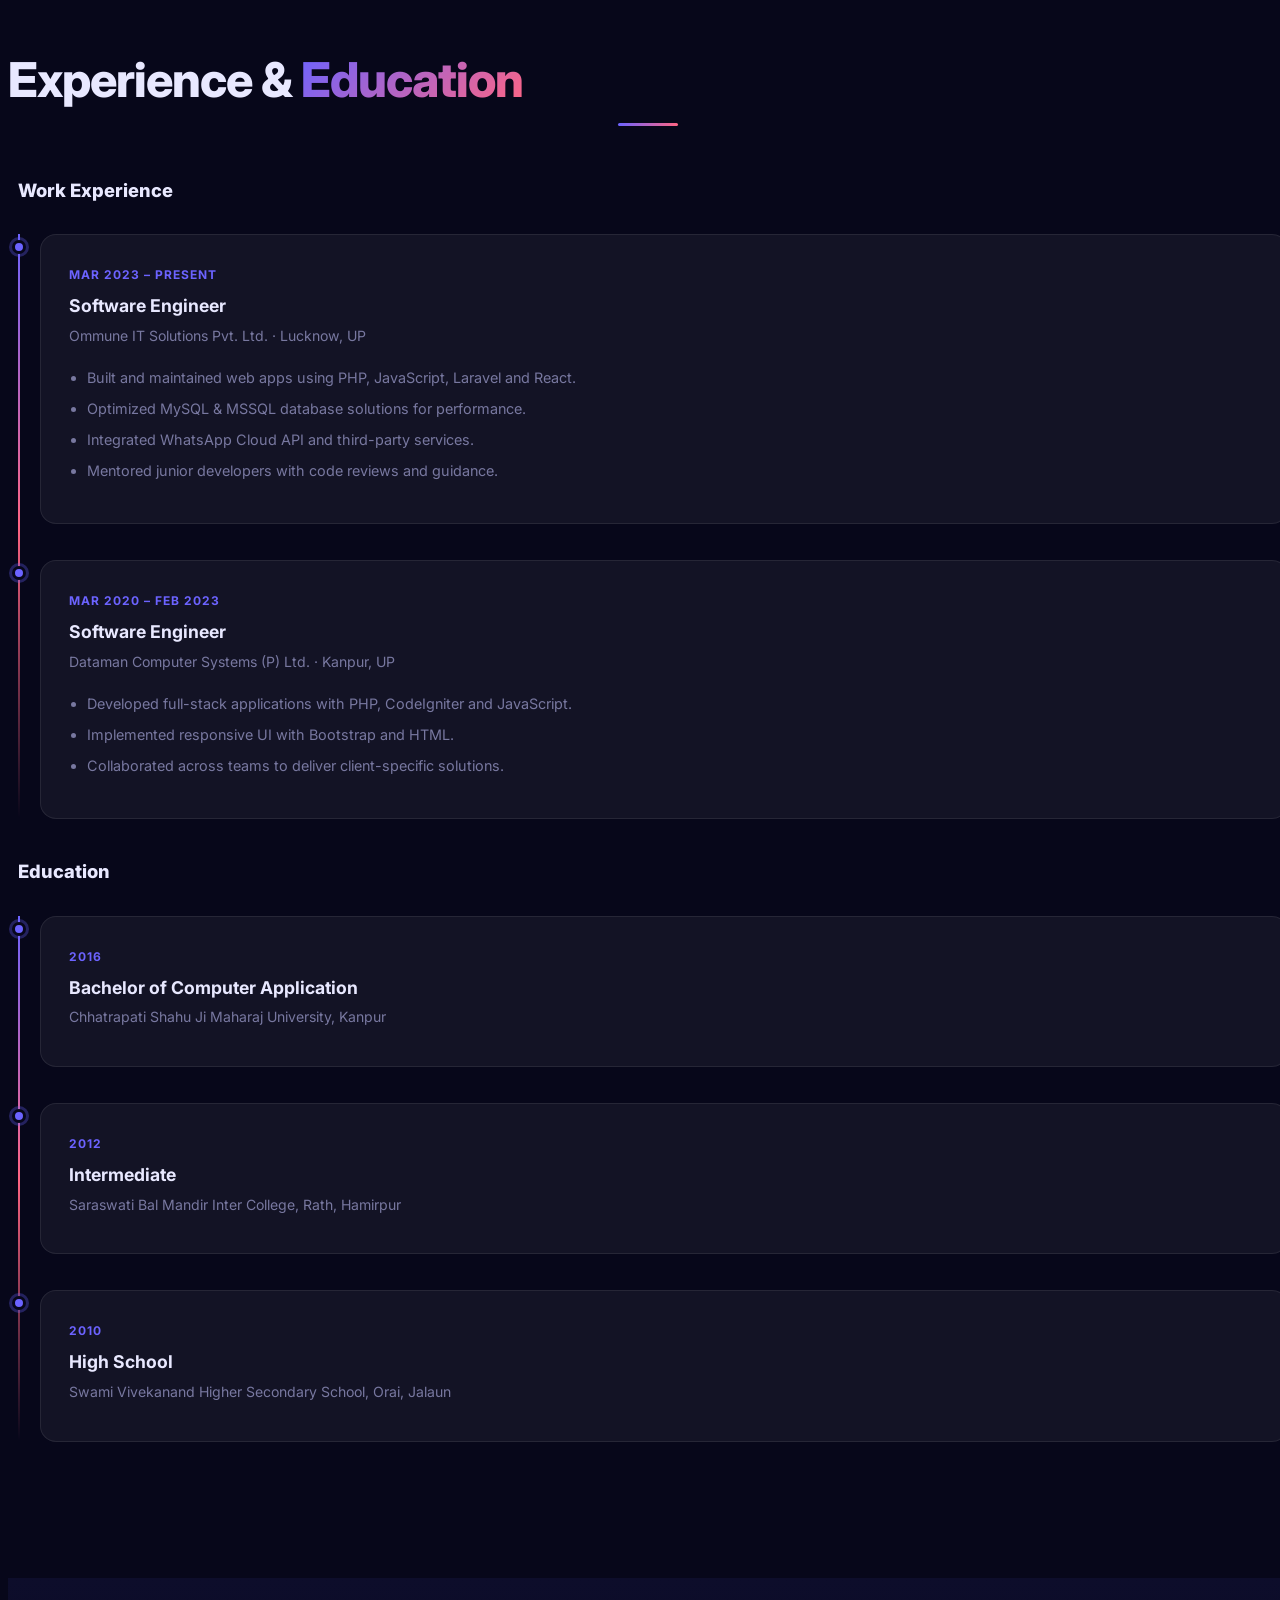
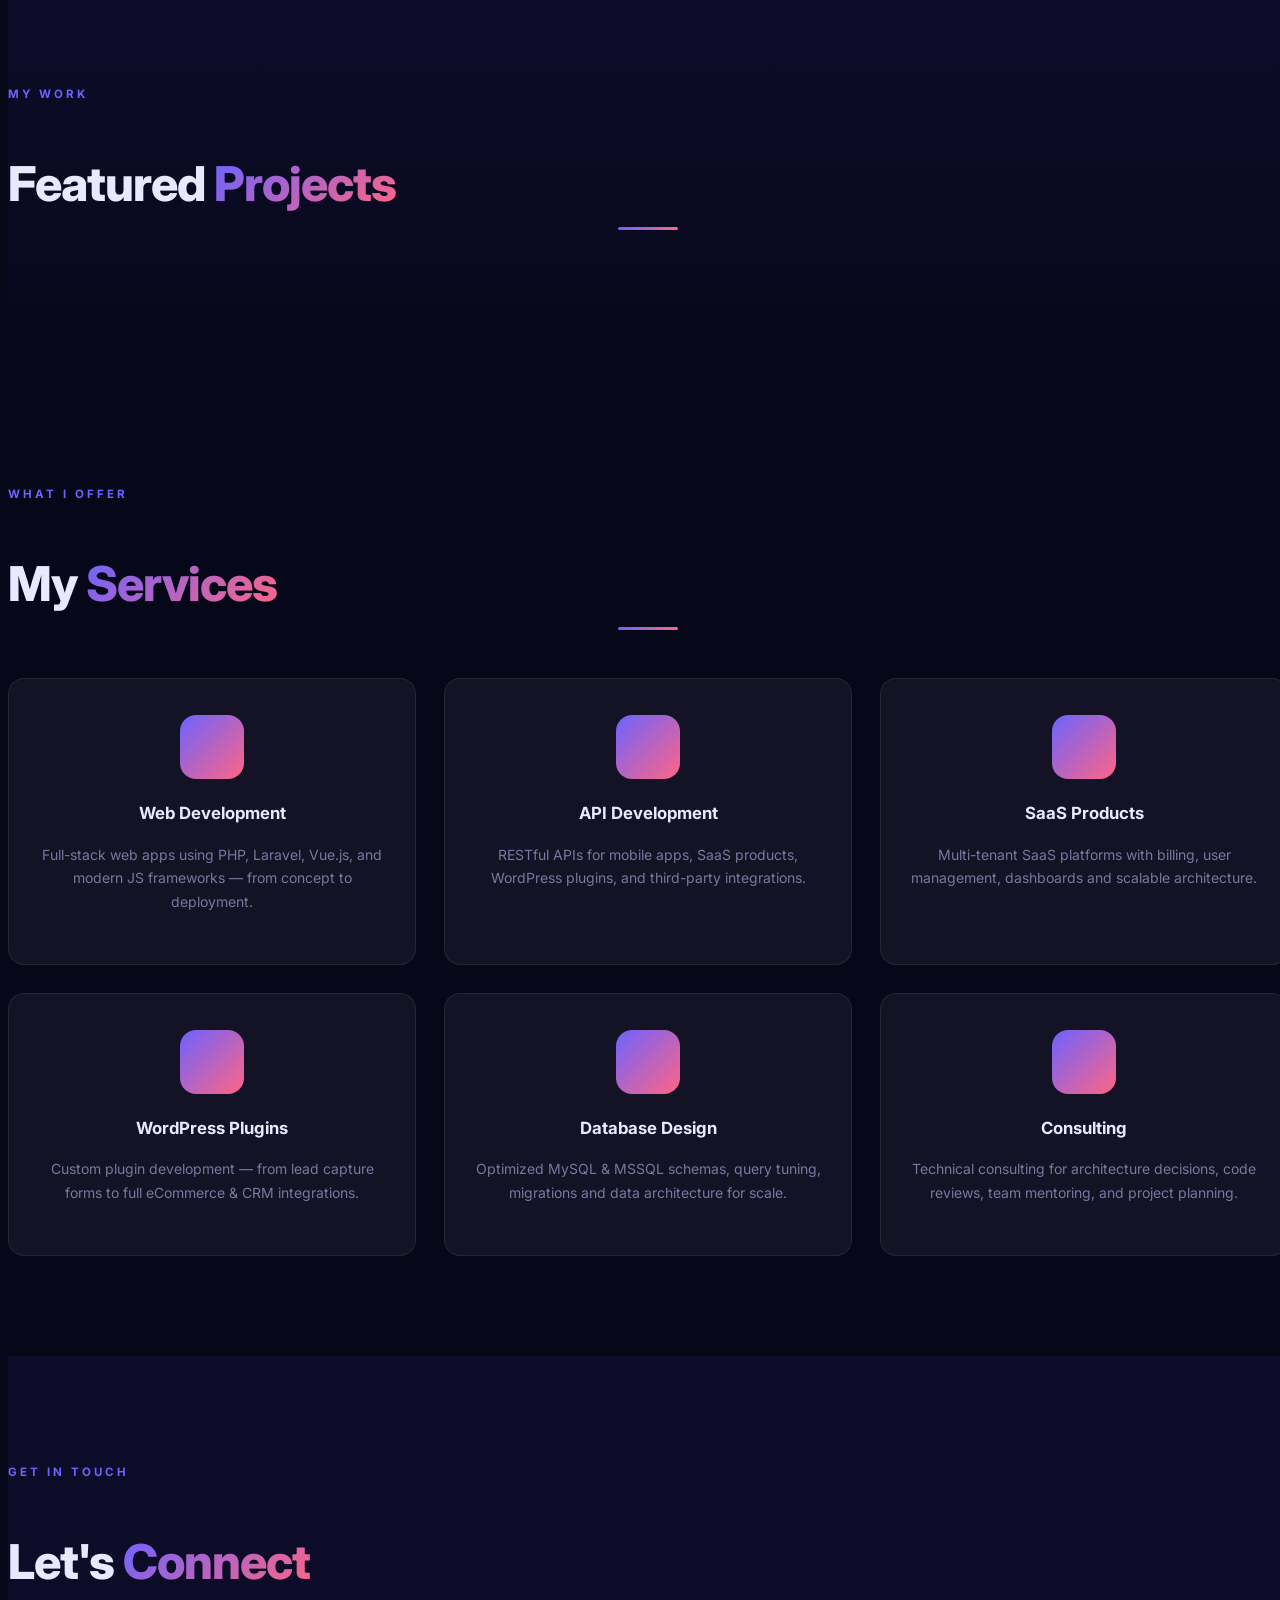
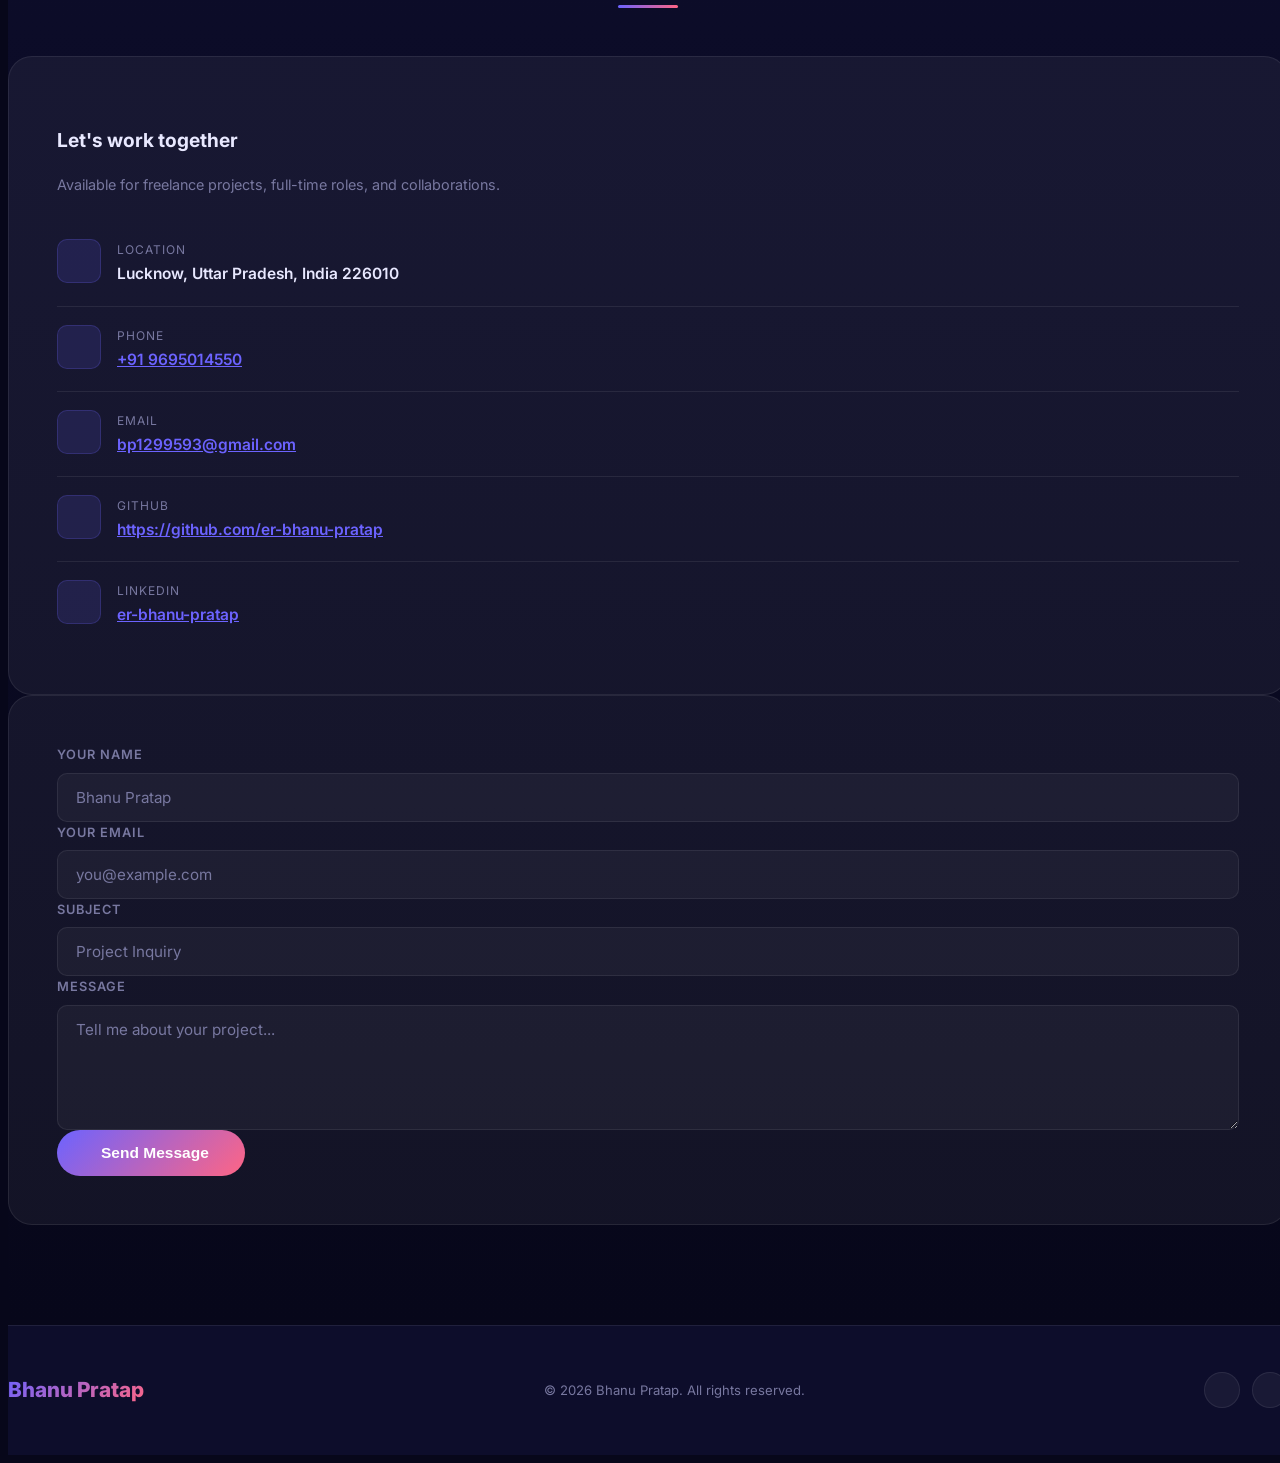
==== commit cef37143: "update" ====
--- a/index.html
+++ b/index.html
@@ -4,7 +4,7 @@
 <head>
   <meta charset="utf-8">
   <meta name="viewport" content="width=device-width, initial-scale=1.0">
-  <title>Bhanu Pratap — Full Stack Developer</title>
+  <title>Er. Bhanu Pratap — Full Stack Developer</title>
 
   <!-- Meta Description -->
   <meta name="description"
@@ -12,29 +12,29 @@
 
   <!-- Keywords (optional, less relevant for modern SEO) -->
   <meta name="keywords"
-    content="Bhanu Pratap,Bhanu Pratap Software Engineer, Portfolio, Web Developer, Software Engineer, Full Stack Developer, Bhanu Pratap Portfolio">
+    content="Er. Bhanu Pratap, Bhanu Pratap Software Engineer, Portfolio, Web Developer, Software Engineer, Full Stack Developer, Bhanu Pratap Portfolio">
 
   <!-- Open Graph Metadata -->
-  <meta property="og:title" content="Bhanu Pratap - Portfolio">
+  <meta property="og:title" content="Er. Bhanu Pratap - Portfolio">
   <meta property="og:description"
     content="Explore Bhanu Pratap's portfolio, highlighting expertise in full-stack development and software engineering.">
-  <meta property="og:image" content="/assets/img/Bhanu-Pratap.jpg">
+  <meta property="og:image" content="https://er-bhanu-pratap.github.io/assets/img/Bhanu-Pratap.jpg">
   <meta property="og:url" content="https://er-bhanu-pratap.github.io/">
   <meta property="og:type" content="website">
 
   <!-- Twitter Cards Metadata -->
   <meta name="twitter:card" content="summary_large_image">
-  <meta name="twitter:title" content="Bhanu Pratap - Portfolio">
+  <meta name="twitter:title" content="Er. Bhanu Pratap - Portfolio">
   <meta name="twitter:description"
     content="Discover Bhanu Pratap's projects and professional journey in software engineering and web development.">
-  <meta name="twitter:image" content="/assets/img/Bhanu-Pratap.jpg">
+  <meta name="twitter:image" content="https://er-bhanu-pratap.github.io/assets/img/Bhanu-Pratap.jpg">
 
   <!-- Favicon -->
-  <link href="/assets/img/favicon.ico" rel="icon" type="image/x-icon">
-  <link href="/assets/img/apple-touch-icon.png" rel="apple-touch-icon">
+  <link href="https://er-bhanu-pratap.github.io/assets/img/favicon.ico" rel="icon" type="image/x-icon">
+  <link href="https://er-bhanu-pratap.github.io/assets/img/apple-touch-icon.png" rel="apple-touch-icon">
 
   <!-- Preloading critical assets -->
-  <link rel="preload" href="/assets/img/Bhanu-Pratap.jpg" as="image">
+  <link rel="preload" href="https://er-bhanu-pratap.github.io/assets/img/Bhanu-Pratap.jpg" as="image">
 
   <!-- Schema.org JSON-LD -->
   <script type="application/ld+json">
@@ -43,8 +43,7 @@
       "@type": "Organization",
       "url": "https://github.com/er-bhanu-pratap/",
       "sameAs": [
-        "https://www.instagram.com/pixels.queue/",
-        "https://www.linkedin.com/in/bhanu-pratap-694724128/",
+        "www.linkedin.com/in/er-bhanu-pratap/",
         "https://github.com/er-bhanu-pratap",
         "https://er-bhanu-pratap.github.io"
       ],
@@ -56,8 +55,6 @@
       "telephone": "+919695014550"
     }
     </script>
-
-
 
   <!-- Fonts -->
   <link href="https://fonts.googleapis.com" rel="preconnect">
@@ -125,7 +122,7 @@
 
   <!-- ==================== NAVBAR ==================== -->
   <nav id="navbar">
-    <a href="#hero" class="nav-logo">Bhanu Pratap</a>
+    <a href="#hero" class="nav-logo">Er. Bhanu Pratap</a>
     <div class="nav-links">
       <a href="#hero" class="active">Home</a>
       <a href="#about">About</a>
@@ -135,7 +132,7 @@
       <a href="#services">Services</a>
       <a href="/tools/">Tools</a>
       <a href="#contact">Contact</a>
-      <a href="chat">Chat</a>
+      <!-- <a href="chat">Chat</a> -->
     </div>
     <a href="mailto:bp1299593@gmail.com" class="nav-cta">Hire Me</a>
     <div id="nav-toggle" onclick="openMobileNav()">
@@ -154,7 +151,7 @@
     <a href="#services" onclick="closeMobileNav()">Services</a>
     <a href="/tools/"       onclick="closeMobileNav()">Tools</a>
     <a href="#contact"  onclick="closeMobileNav()">Contact</a>
-    <a href="chat"       onclick="closeMobileNav()"><i class="bi bi-chat"></i> Chat</a>
+    <!-- <a href="chat"       onclick="closeMobileNav()"><i class="bi bi-chat"></i> Chat</a> -->
   </div>
 
   <main>
@@ -171,14 +168,14 @@
             </div>
             <h1 class="hero-title">
               Hi, I'm<br>
-              <span class="grad">Bhanu Pratap</span>
+              <span class="grad">Er. Bhanu Pratap</span>
             </h1>
             <div class="hero-typed-wrap">
               <span class="prefix font-mono">~$</span>
               <span class="hero-typed" id="hero-typed"></span>
             </div>
             <p class="hero-desc">
-              Software Developer with <strong style="color:var(--text)">6+ years</strong> of experience building powerful web applications. Specialising in PHP, Laravel, Vue.js, JavaScript &amp; Node.js.
+              Software Developer with <strong style="color:var(--text)">5+ years</strong> of experience building powerful web applications. Specializing in PHP, Laravel, Vue.js, Reactjs, Nextjs, JavaScript &amp; Node.js.
             </p>
             <div class="hero-btns">
               <a href="#projects" class="btn-primary">
@@ -194,12 +191,12 @@
           <div class="hero-img-wrap" data-aos="fade-left" data-aos-duration="900" data-aos-delay="150">
             <div class="hero-img-glow"></div>
             <div class="hero-img-ring">
-              <img src="assets/img/my-profile.png" alt="Bhanu Pratap">
+              <img src="assets/img/my-profile.png" alt="Er. Bhanu Pratap">
             </div>
             <!-- Socials -->
             <div class="hero-socials">
               <a href="https://github.com/er-bhanu-pratap" target="_blank" title="GitHub"><i class="bi bi-github"></i></a>
-              <a href="https://www.linkedin.com/in/bhanu-pratap-694724128/" target="_blank" title="LinkedIn"><i class="bi bi-linkedin"></i></a>
+              <a href="www.linkedin.com/in/er-bhanu-pratap/" target="_blank" title="LinkedIn"><i class="bi bi-linkedin"></i></a>
             </div>
           </div>
 
@@ -219,7 +216,7 @@
 
           <!-- Image -->
           <div class="about-img-wrap" data-aos="fade-right" data-aos-duration="800">
-            <img src="assets/img/Bhanu-Pratap.jpg" alt="Bhanu Pratap">
+            <img src="assets/img/Bhanu-Pratap.jpg" alt="Er. Bhanu Pratap">
             <div class="about-img-badge">
               <span class="num">5+</span>
               <span class="label">Years Exp.</span>
@@ -232,20 +229,20 @@
             <h2 class="section-title">Full Stack <span class="grad">Developer</span></h2>
             <div class="divider"></div>
             <p style="color:var(--muted);margin-bottom:28px;line-height:1.85;">
-              I'm a Software Developer with <strong style="color:var(--text)">6+ years</strong> of experience building powerful web applications. I leverage modern technologies like PHP, Laravel, Vue.js, JavaScript &amp; Node.js to craft seamless, scalable solutions. I'm passionate about clean code, API design, and cross-functional collaboration.
+              I'm a Software Developer with <strong style="color:var(--text)">5+ years</strong> of experience building powerful web applications. I leverage modern technologies like PHP, Laravel, Vue.js, Reactjs, Nextjs, JavaScript &amp; Node.js to craft seamless, scalable solutions. I'm passionate about clean code, API design, and cross-functional collaboration.
             </p>
             <div class="info-grid">
               <div class="info-item">
                 <div class="info-label">Birthday</div>
-                <div class="info-val">15 Aug 1995</div>
+                <div class="info-val">02 June 1995</div>
               </div>
               <div class="info-item">
                 <div class="info-label">Location</div>
-                <div class="info-val">Lakhimpur Kheri, UP</div>
+                <div class="info-val">Lucknow, UP</div>
               </div>
               <div class="info-item">
                 <div class="info-label">Phone</div>
-                <div class="info-val"><a href="tel:+918887382475">+91 8887382475</a></div>
+                <div class="info-val"><a href="tel:+919695014550">+91 9695014550</a></div>
               </div>
               <div class="info-item">
                 <div class="info-label">Email</div>
@@ -253,7 +250,7 @@
               </div>
               <div class="info-item">
                 <div class="info-label">Degree</div>
-                <div class="info-val">BSc Mathematics</div>
+                <div class="info-val">Bachelor of Computer Application</div>
               </div>
               <div class="info-item">
                 <div class="info-label">Freelance</div>
@@ -287,7 +284,7 @@
           </div>
           <div class="stat-card">
             <div class="stat-icon">💼</div>
-            <div class="stat-num" data-count="6">0</div>
+            <div class="stat-num" data-count="5">0</div>
             <div class="stat-label">Years Experience</div>
           </div>
           <div class="stat-card">
@@ -347,6 +344,8 @@
               <span class="tech-badge">Laravel</span>
               <span class="tech-badge">CodeIgniter</span>
               <span class="tech-badge">Vue.js</span>
+              <span class="tech-badge">Next.js</span>
+              <span class="tech-badge">React.js</span>
               <span class="tech-badge">JavaScript</span>
               <span class="tech-badge">Node.js</span>
               <span class="tech-badge">HTML5</span>
@@ -390,7 +389,7 @@
                   <div class="timeline-role">Software Engineer</div>
                   <div class="timeline-company">Ommune IT Solutions Pvt. Ltd. · Lucknow, UP</div>
                   <ul class="timeline-list">
-                    <li>Built and maintained web apps using PHP, JavaScript, and Laravel.</li>
+                    <li>Built and maintained web apps using PHP, JavaScript, Laravel and React.</li>
                     <li>Optimized MySQL &amp; MSSQL database solutions for performance.</li>
                     <li>Integrated WhatsApp Cloud API and third-party services.</li>
                     <li>Mentored junior developers with code reviews and guidance.</li>
@@ -399,25 +398,13 @@
               </div>
               <div class="timeline-item">
                 <div class="timeline-card">
-                  <span class="timeline-date">Feb 2022 – Mar 2023</span>
+                  <span class="timeline-date">Mar 2020 – Feb 2023</span>
                   <div class="timeline-role">Software Engineer</div>
                   <div class="timeline-company">Dataman Computer Systems (P) Ltd. · Kanpur, UP</div>
                   <ul class="timeline-list">
-                    <li>Developed full-stack applications with PHP and JavaScript.</li>
-                    <li>Implemented responsive UI with Bootstrap and Vue.js.</li>
+                    <li>Developed full-stack applications with PHP, CodeIgniter and JavaScript.</li>
+                    <li>Implemented responsive UI with Bootstrap and HTML.</li>
                     <li>Collaborated across teams to deliver client-specific solutions.</li>
-                  </ul>
-                </div>
-              </div>
-              <div class="timeline-item">
-                <div class="timeline-card">
-                  <span class="timeline-date">May 2018 – Feb 2022</span>
-                  <div class="timeline-role">Software Engineer</div>
-                  <div class="timeline-company">Business Quest Technology · Kanpur, UP</div>
-                  <ul class="timeline-list">
-                    <li>Built web applications using CodeIgniter frameworks.</li>
-                    <li>Used Firebase for real-time backend data management.</li>
-                    <li>Delivered custom client solutions with testing and debugging.</li>
                   </ul>
                 </div>
               </div>
@@ -432,30 +419,23 @@
             <div class="timeline">
               <div class="timeline-item">
                 <div class="timeline-card">
-                  <span class="timeline-date">2017 – 2018</span>
-                  <div class="timeline-role">Diploma in PHP</div>
-                  <div class="timeline-company">Betaue Technologies &amp; Placement Services, Kanpur</div>
+                  <span class="timeline-date">2016</span>
+                  <div class="timeline-role">Bachelor of Computer Application</div>
+                  <div class="timeline-company">Chhatrapati Shahu Ji Maharaj University, Kanpur</div>
                 </div>
               </div>
               <div class="timeline-item">
                 <div class="timeline-card">
-                  <span class="timeline-date">2017</span>
-                  <div class="timeline-role">BSc Mathematics</div>
-                  <div class="timeline-company">Chhatrapati Shahu Ji Maharaj University, Kanpur</div>
+                  <span class="timeline-date">2012</span>
+                  <div class="timeline-role">Intermediate</div>
+                  <div class="timeline-company">Saraswati Bal Mandir Inter College, Rath, Hamirpur</div>
                 </div>
               </div>
               <div class="timeline-item">
                 <div class="timeline-card">
-                  <span class="timeline-date">2016</span>
-                  <div class="timeline-role">CCC Certification</div>
-                  <div class="timeline-company">National Institute of Electronics &amp; Information Technology</div>
-                </div>
-              </div>
-              <div class="timeline-item">
-                <div class="timeline-card">
-                  <span class="timeline-date">2013</span>
-                  <div class="timeline-role">Intermediate</div>
-                  <div class="timeline-company">Guru Nanak Inter College, Lakhimpur Kheri</div>
+                  <span class="timeline-date">2010</span>
+                  <div class="timeline-role">High School</div>
+                  <div class="timeline-company">Swami Vivekanand Higher Secondary School, Orai, Jalaun</div>
                 </div>
               </div>
             </div>
@@ -542,14 +522,14 @@
                 <div class="contact-icon"><i class="bi bi-geo-alt-fill"></i></div>
                 <div>
                   <div class="contact-label">Location</div>
-                  <div class="contact-val">Lakhimpur Kheri, Uttar Pradesh, India 262701</div>
+                  <div class="contact-val">Lucknow, Uttar Pradesh, India 226010</div>
                 </div>
               </div>
               <div class="contact-info-item">
                 <div class="contact-icon"><i class="bi bi-telephone-fill"></i></div>
                 <div>
                   <div class="contact-label">Phone</div>
-                  <div class="contact-val"><a href="tel:+918887382475">+91 8887382475</a></div>
+                  <div class="contact-val"><a href="tel:+919695014550">+91 9695014550</a></div>
                 </div>
               </div>
               <div class="contact-info-item">
@@ -563,14 +543,14 @@
                 <div class="contact-icon"><i class="bi bi-github"></i></div>
                 <div>
                   <div class="contact-label">GitHub</div>
-                  <div class="contact-val"><a href="https://er-bhanu-pratap.github.io" target="_blank">https://er-bhanu-pratap.github.io</a></div>
+                  <div class="contact-val"><a href="https://github.com/er-bhanu-pratap" target="_blank">https://github.com/er-bhanu-pratap</a></div>
                 </div>
               </div>
               <div class="contact-info-item">
                 <div class="contact-icon"><i class="bi bi-linkedin"></i></div>
                 <div>
                   <div class="contact-label">LinkedIn</div>
-                  <div class="contact-val"><a href="https://www.linkedin.com/in/bhanu-pratap-singh-7007771b8/" target="_blank">bhanu-pratap-singh-7007771b8</a></div>
+                  <div class="contact-val"><a href="https://www.linkedin.com/in/er-bhanu-pratap/" target="_blank">er-bhanu-pratap</a></div>
                 </div>
               </div>
             </div>
@@ -619,7 +599,7 @@
         <p class="footer-copy">© 2026 Bhanu Pratap. All rights reserved.</p>
         <div class="footer-socials">
           <a href="https://github.com/er-bhanu-pratap" target="_blank" title="GitHub"><i class="bi bi-github"></i></a>
-          <a href="https://www.linkedin.com/in/bhanu-pratap-singh-7007771b8/" target="_blank" title="LinkedIn"><i class="bi bi-linkedin"></i></a>
+          <a href="https://www.linkedin.com/in/er-bhanu-pratap/" target="_blank" title="LinkedIn"><i class="bi bi-linkedin"></i></a>
         </div>
       </div>
     </div>
@@ -640,16 +620,118 @@
   <script>
   /* ============ PROJECT DATA ============ */
   const projectsData = [
-    { name: 'TourTripX', icon: '✈️', tech: ['Laravel', 'Vue.js'], desc: 'A complete flight booking platform.', points: ['Public-facing website for real-time flight booking — tourtripx.com', 'CRM for bookings, customer data, agents & workflows', 'API system to resell flights via third-party platforms', 'Mobile app APIs for Android/iOS'] },
-    { name: 'TourTripX CRM', icon: '🗺️', tech: ['Laravel', 'Vue.js'], desc: 'Powerful CRM for travel leads, trips & operations.', points: ['End-to-end trip lifecycle: leads, quotes, booking, invoicing', 'Task assignments, reporting & team management', 'WordPress plugin for pushing leads to CRM', 'URL: crm.tourtripx.com'] },
-    { name: 'Cabsules', icon: '🚕', tech: ['Laravel', 'Vue.js'], desc: 'CRM for cab services with GPS tracking & lead management.', points: ['Lead & booking management', 'Real-time driver tracking with GPS', 'Mobile APIs for Android/iOS', 'URL: crm.cabsules.com'] },
-    { name: 'MailTidy', icon: '📧', tech: ['Laravel'], desc: 'Email List Cleaner SaaS Application.', points: ['Removes invalid/risky emails to improve deliverability', 'Bulk uploads, SMTP validation & API access', 'Multi-tenant SaaS architecture', 'Available on CodeCanyon'] },
-    { name: 'Seolise', icon: '🔍', tech: ['Laravel'], desc: 'All-in-one SEO toolset platform for audits & analysis.', points: ['Keyword tracking, backlink monitoring & competitor analysis', 'Full SEO audit reports', 'Designed for agencies & marketers'] },
-    { name: 'Site Down Detector', icon: '📡', tech: ['Laravel'], desc: 'Website uptime monitoring SaaS.', points: ['Monitors uptime & sends alerts via email/SMS', 'SSL expiry, HTTP errors & latency tracking', 'Multi-user SaaS with plans & billing', 'Available on CodeCanyon'] },
-    { name: 'WpDigiPro', icon: '🛒', tech: ['WordPress'], desc: 'Digital product eCommerce plugin for WordPress.', points: ['Modular architecture with 50+ sub-plugins', 'Multiple payment gateways & marketing integrations', 'License key generation & secure delivery'] },
-    { name: 'JeeExpat', icon: '🎓', tech: ['CodeIgniter'], desc: 'Coaching institute management system.', points: ['Student registration, mock tests & attendance tracking', 'Online test system & result analytics', 'Live at: jeeexpert.in'] },
-    { name: 'Multi-site CMS', icon: '🌐', tech: ['Laravel'], desc: 'CMS to manage 100+ websites from a single panel.', points: ['Each domain has individual frontend & admin portal', 'Super admin panel for content, settings & databases', 'Scalable & easy content deployment'] },
-    { name: 'Online Test Management', icon: '📝', tech: ['Laravel', 'CodeIgniter'], desc: 'Platform for creating and managing online exams.', points: ['Question bank, timed exams & automatic scoring', 'Student portal for test history & results', 'Admin scheduling, assigning & analysis tools'] }
+    {
+      name: 'UnlistedZone',
+      icon: '📊',
+      tech: ['Laravel', 'Vue.js'],
+      desc: 'Platform for Buying and Selling Unlisted & Pre-IPO Shares',
+      points: [
+        'Developed and maintained the public-facing platform for buying, selling, and tracking unlisted & Pre-IPO shares across India',
+        'Built a comprehensive CRM for managing investors, leads, transactions, partner networks, customer support, and operational workflows',
+        'Developed secure REST APIs powering Android and iOS mobile applications for portfolio tracking, live share prices, order placement, and user management',
+        'Implemented real-time market data, historical price charts, portfolio management, and investment research modules',
+        'Created partner and reseller management systems including lead tracking, commission management, and performance dashboards',
+        'Integrated role-based access controls, reporting tools, and automated business processes to streamline internal operations'
+      ]
+    },
+    {
+      name: 'TourTripX',
+      icon: '✈️',
+      tech: ['Laravel', 'Vue.js'],
+      desc: 'Online flight booking platform with B2B and B2C travel solutions.',
+      points: [
+        'Developed a real-time flight booking platform with search, fare comparison, and reservation management',
+        'Built APIs for flight inventory distribution and third-party reseller integrations',
+        'Designed and maintained REST APIs powering Android and iOS mobile applications',
+        'Integrated payment gateways, booking workflows, and automated ticketing processes',
+        'Optimized performance, security, and scalability for high-volume travel transactions'
+      ]
+    },
+    {
+      name: 'TourTripX CRM',
+      icon: '🗺️',
+      tech: ['Laravel', 'Vue.js'],
+      desc: 'Comprehensive travel CRM for lead management, bookings, and operations.',
+      points: [
+        'Managed the complete travel lifecycle from lead capture to quotations, bookings, invoicing, and post-sales support',
+        'Implemented task management, team collaboration, reporting, and workflow automation features',
+        'Developed agent and customer management modules with role-based access controls',
+        'Built a WordPress plugin to automatically sync website inquiries and leads with the CRM',
+        'Created dashboards and analytics tools for operational monitoring and business insights'
+      ]
+    },
+    {
+      name: 'Cabsules',
+      icon: '🚕',
+      tech: ['Laravel', 'Vue.js'],
+      desc: 'Cab booking and fleet management CRM with real-time tracking.',
+      points: [
+        'Built a centralized CRM for managing leads, bookings, customers, drivers, and fleet operations',
+        'Implemented real-time GPS tracking for vehicles with route and trip monitoring',
+        'Developed REST APIs powering Android and iOS applications for drivers and customers',
+        'Created reporting dashboards, automated workflows, and booking management tools'
+      ]
+    },
+    {
+      name: 'MailTidy',
+      icon: '📧',
+      tech: ['Laravel'],
+      desc: 'SaaS platform for email verification and list hygiene.',
+      points: [
+        'Developed an email validation platform to identify invalid, disposable, and high-risk email addresses',
+        'Implemented bulk verification, SMTP validation, and real-time API services',
+        'Designed a scalable multi-tenant SaaS architecture with subscription management',
+        'Improved email deliverability and campaign performance through advanced verification checks'
+      ]
+    },
+    {
+      name: 'Seolise',
+      icon: '🔍',
+      tech: ['Laravel'],
+      desc: 'Comprehensive SEO analysis and digital marketing platform.',
+      points: [
+        'Built tools for keyword rank tracking, backlink monitoring, and competitor analysis',
+        'Developed automated website auditing with actionable SEO recommendations',
+        'Generated detailed SEO reports and performance insights for agencies and businesses',
+        'Implemented dashboards for tracking search visibility and optimization opportunities'
+      ]
+    },
+    {
+      name: 'Site Down Detector',
+      icon: '📡',
+      tech: ['Laravel'],
+      desc: 'Website monitoring platform for uptime, performance, and SSL tracking.',
+      points: [
+        'Developed a SaaS-based monitoring system for website uptime and availability checks',
+        'Implemented instant alerts via email and SMS for downtime and service disruptions',
+        'Added SSL certificate monitoring, latency tracking, and HTTP error detection',
+        'Built subscription management, billing, and multi-user account functionality'
+      ]
+    },
+    {
+      name: 'School Management System',
+      icon: '🏫',
+      tech: ['CodeIgniter'],
+      desc: 'End-to-end school administration and academic management platform.',
+      points: [
+        'Developed modules for student, staff, classroom, and academic management',
+        'Implemented attendance tracking, timetable scheduling, examinations, and grading systems',
+        'Built fee collection, reporting, and analytics tools for administrators',
+        'Streamlined communication and operational workflows across educational institutions'
+      ]
+    },
+    {
+      name: 'WpDigiPro',
+      icon: '🛒',
+      tech: ['WordPress'],
+      desc: 'WordPress plugin ecosystem for selling and managing digital products.',
+      points: [
+        'Designed a modular architecture with 50+ extensions and feature modules',
+        'Integrated multiple payment gateways, marketing tools, and automation services',
+        'Implemented secure digital product delivery and license key management',
+        'Developed scalable eCommerce features for creators, businesses, and software vendors'
+      ]
+    }
   ];
 
   function renderProjects() {
--- a/assets/css/modern.css
+++ b/assets/css/modern.css
@@ -0,0 +1,642 @@
+/* =====================================================
+   Er. Bhanu Pratap – MODERN PORTFOLIO
+   Dark glassmorphism theme with custom enhancements
+   ===================================================== */
+
+:root {
+  --accent:    #6c63ff;
+  --accent-2:  #ff6584;
+  --accent-3:  #43e97b;
+  --bg:        #07071a;
+  --bg2:       #0d0d2b;
+  --glass:     rgba(255,255,255,0.05);
+  --glass-b:   rgba(255,255,255,0.09);
+  --border:    rgba(255,255,255,0.08);
+  --text:      #e8e8ff;
+  --muted:     #7878a0;
+  --radius:    16px;
+  --tr:        0.35s cubic-bezier(0.4,0,0.2,1);
+}
+
+html {
+  scroll-behavior: smooth;
+  font-size: 16px;
+  width: 100%;
+  max-width: 100%;
+  overflow-x: hidden;
+}
+
+*, *::before, *::after { box-sizing: border-box; }
+
+body {
+  font-family: 'Inter', 'Poppins', system-ui, sans-serif;
+  background: var(--bg);
+  color: var(--text);
+  width: 100%;
+  max-width: 100%;
+  overflow-x: hidden;
+  line-height: 1.75;
+}
+
+/* ---------- Scrollbar ---------- */
+::-webkit-scrollbar { width: 5px; }
+::-webkit-scrollbar-track { background: var(--bg2); }
+::-webkit-scrollbar-thumb { background: var(--accent); border-radius: 3px; }
+::selection { background: var(--accent); color: #fff; }
+
+/* ===================================================
+   PRELOADER
+   =================================================== */
+#preloader {
+  position: fixed; inset: 0; z-index: 9999;
+  background: var(--bg);
+  display: flex; align-items: center; justify-content: center;
+  transition: opacity .6s, visibility .6s;
+}
+#preloader.hidden { opacity: 0; visibility: hidden; pointer-events: none; }
+.preloader-text {
+  font-size: 2.2rem; font-weight: 800; letter-spacing: 2px;
+  background: linear-gradient(135deg, var(--accent), var(--accent-2));
+  -webkit-background-clip: text; -webkit-text-fill-color: transparent;
+  background-clip: text;
+  animation: flicker 1.2s ease-in-out infinite;
+}
+.preloader-bar {
+  width: 180px; height: 3px; margin-top: 18px;
+  background: rgba(255,255,255,0.08); border-radius: 3px; overflow: hidden;
+}
+.preloader-bar span {
+  display: block; height: 100%; width: 45%;
+  background: linear-gradient(90deg, var(--accent), var(--accent-2));
+  border-radius: 3px; animation: slide 1.2s ease-in-out infinite;
+}
+@keyframes flicker { 0%,100%{opacity:1} 50%{opacity:.4} }
+@keyframes slide { 0%{transform:translateX(-120%)} 100%{transform:translateX(320%)} }
+
+/* ===================================================
+   PARTICLES CANVAS
+   =================================================== */
+#particles-js {
+  position: fixed; inset: 0; z-index: 0; pointer-events: none;
+}
+
+/* ===================================================
+   CUSTOM CURSOR
+   =================================================== */
+.cursor, .cursor-follower {
+  position: fixed; border-radius: 50%;
+  pointer-events: none; z-index: 9998; transform: translate(-50%,-50%);
+}
+.cursor {
+  width: 9px; height: 9px; background: var(--accent);
+  transition: transform .1s;
+}
+.cursor-follower {
+  width: 32px; height: 32px;
+  border: 2px solid rgba(108,99,255,.5);
+  transition: transform .18s ease, width .25s, height .25s, background .25s;
+}
+body.hovered .cursor-follower {
+  width: 48px; height: 48px;
+  background: rgba(108,99,255,.12);
+}
+
+/* ===================================================
+   NAVBAR
+   =================================================== */
+#navbar {
+  position: fixed; top: 0; left: 0; right: 0; z-index: 1000;
+  padding: 18px 40px;
+  display: flex; align-items: center; justify-content: space-between;
+  transition: background var(--tr), backdrop-filter var(--tr), padding var(--tr);
+}
+#navbar.scrolled {
+  background: rgba(7,7,26,.85);
+  backdrop-filter: blur(20px);
+  -webkit-backdrop-filter: blur(20px);
+  padding: 10px 40px;
+  border-bottom: 1px solid var(--border);
+}
+.nav-logo {
+  font-size: 1.4rem; font-weight: 800; letter-spacing: 1px;
+  background: linear-gradient(135deg, var(--accent), var(--accent-2));
+  -webkit-background-clip: text; -webkit-text-fill-color: transparent;
+  background-clip: text;
+}
+.nav-links { display: flex; gap: 36px; }
+.nav-links a {
+  font-size: .875rem; font-weight: 500; letter-spacing: .5px;
+  color: var(--muted); position: relative; transition: color var(--tr);
+}
+.nav-links a::after {
+  content: ''; position: absolute; bottom: -4px; left: 0;
+  width: 0; height: 2px;
+  background: linear-gradient(90deg, var(--accent), var(--accent-2));
+  border-radius: 2px; transition: width var(--tr);
+}
+.nav-links a:hover, .nav-links a.active { color: var(--text); }
+.nav-links a:hover::after, .nav-links a.active::after { width: 100%; }
+.nav-cta {
+  padding: 9px 24px; border-radius: 50px; font-size: .875rem; font-weight: 600;
+  background: linear-gradient(135deg, var(--accent), var(--accent-2));
+  color: #fff; transition: transform var(--tr), box-shadow var(--tr);
+}
+.nav-cta:hover { transform: translateY(-2px); box-shadow: 0 8px 24px rgba(108,99,255,.4); }
+#nav-toggle { display: none; flex-direction: column; gap: 5px; cursor: pointer; }
+#nav-toggle span { width: 26px; height: 2px; background: var(--text); border-radius: 2px; transition: var(--tr); }
+
+/* ===================================================
+   HERO SECTION
+   =================================================== */
+#hero {
+  min-height: 100vh;
+  display: flex; align-items: center;
+  position: relative; z-index: 1;
+  padding: 100px 0 60px;
+  background: radial-gradient(ellipse 80% 60% at 50% -10%, rgba(108,99,255,.22) 0%, transparent 70%);
+}
+.hero-content { position: relative; z-index: 2; }
+.hero-badge {
+  display: inline-flex; align-items: center; gap: 8px;
+  padding: 6px 16px; border-radius: 50px;
+  background: rgba(108,99,255,.12);
+  border: 1px solid rgba(108,99,255,.25);
+  font-size: .78rem; font-weight: 600; color: var(--accent);
+  letter-spacing: 1px; text-transform: uppercase;
+  margin-bottom: 24px;
+}
+.hero-badge span { width: 6px; height: 6px; border-radius: 50%; background: var(--accent-3); animation: blink 1.4s infinite; }
+@keyframes blink { 0%,100%{opacity:1} 50%{opacity:.2} }
+.hero-title {
+  font-size: clamp(2.8rem, 6vw, 5.5rem);
+  font-weight: 900; line-height: 1.05; letter-spacing: -2px;
+  margin-bottom: 24px;
+}
+.hero-title .grad {
+  background: linear-gradient(135deg, var(--accent) 0%, var(--accent-2) 50%, var(--accent-3) 100%);
+  -webkit-background-clip: text; -webkit-text-fill-color: transparent;
+  background-clip: text;
+}
+.hero-typed-wrap {
+  font-size: clamp(1.1rem, 2.4vw, 1.5rem);
+  color: var(--muted); margin-bottom: 32px;
+  display: flex; align-items: center; gap: 10px;
+}
+.hero-typed-wrap .prefix { color: var(--accent-3); font-family: 'Fira Code', monospace; }
+.hero-typed { color: var(--text); font-weight: 600; }
+.typed-cursor { color: var(--accent); }
+.hero-desc {
+  max-width: 520px;
+  font-size: 1rem; color: var(--muted); margin-bottom: 44px; line-height: 1.8;
+}
+.hero-btns { display: flex; flex-wrap: wrap; gap: 16px; }
+.btn-primary {
+  padding: 14px 36px; border-radius: 50px; font-weight: 700; font-size: .95rem;
+  background: linear-gradient(135deg, var(--accent), var(--accent-2));
+  color: #fff; border: none; cursor: pointer;
+  transition: transform var(--tr), box-shadow var(--tr);
+  display: inline-flex; align-items: center; gap: 8px;
+}
+.btn-primary:hover { transform: translateY(-3px); box-shadow: 0 12px 32px rgba(108,99,255,.45); }
+.btn-outline {
+  padding: 13px 36px; border-radius: 50px; font-weight: 700; font-size: .95rem;
+  background: transparent;
+  color: var(--text);
+  border: 1.5px solid var(--border);
+  cursor: pointer; transition: border-color var(--tr), color var(--tr), background var(--tr);
+  display: inline-flex; align-items: center; gap: 8px;
+}
+.btn-outline:hover { border-color: var(--accent); color: var(--accent); background: rgba(108,99,255,.07); }
+
+.hero-img-wrap {
+  position: relative; display: flex; align-items: center; justify-content: center;
+}
+.hero-img-glow {
+  position: absolute; width: 420px; height: 420px; border-radius: 50%;
+  background: radial-gradient(circle, rgba(108,99,255,.35), transparent 70%);
+  animation: rotate-glow 8s linear infinite;
+}
+@keyframes rotate-glow { from{transform:rotate(0deg)} to{transform:rotate(360deg)} }
+.hero-img-ring {
+  position: relative; width: 320px; height: 320px; border-radius: 50%;
+  border: 2px solid rgba(108,99,255,.25);
+  display: flex; align-items: center; justify-content: center;
+  animation: float 4s ease-in-out infinite;
+}
+.hero-img-ring::before {
+  content: ''; position: absolute; inset: -12px;
+  border-radius: 50%; border: 1px dashed rgba(108,99,255,.2);
+  animation: spin 20s linear infinite;
+}
+@keyframes float { 0%,100%{transform:translateY(0)} 50%{transform:translateY(-16px)} }
+@keyframes spin  { from{transform:rotate(0deg)} to{transform:rotate(360deg)} }
+.hero-img-ring img {
+  width: 280px; height: 280px; border-radius: 50%;
+  object-fit: cover;
+  border: 4px solid rgba(108,99,255,.35);
+  filter: brightness(1.05) saturate(1.1);
+}
+.hero-socials {
+  display: flex; flex-direction: column; gap: 14px;
+  position: absolute; right: -54px; top: 50%; transform: translateY(-50%);
+}
+.hero-socials a {
+  width: 38px; height: 38px; border-radius: 50%;
+  background: var(--glass-b); border: 1px solid var(--border);
+  display: flex; align-items: center; justify-content: center;
+  font-size: .95rem; color: var(--muted);
+  transition: background var(--tr), color var(--tr), transform var(--tr), border-color var(--tr);
+}
+.hero-socials a:hover { background: var(--accent); color: #fff; border-color: var(--accent); transform: scale(1.15); }
+.hero-scroll {
+  position: absolute; bottom: 36px; left: 50%; transform: translateX(-50%);
+  display: flex; flex-direction: column; align-items: center; gap: 8px;
+  font-size: .72rem; letter-spacing: 2px; text-transform: uppercase; color: var(--muted);
+}
+.hero-scroll .scroll-line {
+  width: 1.5px; height: 40px;
+  background: linear-gradient(to bottom, var(--accent), transparent);
+  animation: scroll-line 1.8s ease-in-out infinite;
+}
+@keyframes scroll-line { 0%,100%{transform:scaleY(1);opacity:1} 50%{transform:scaleY(.4);opacity:.3} }
+
+/* ===================================================
+   SECTION BASE
+   =================================================== */
+.section { padding: 100px 0; position: relative; z-index: 1; }
+.section-alt { background: linear-gradient(180deg, var(--bg2) 0%, var(--bg) 100%); }
+.section-tag {
+  display: inline-block;
+  font-size: .72rem; font-weight: 700; letter-spacing: 3px; text-transform: uppercase;
+  color: var(--accent); margin-bottom: 12px;
+}
+.section-title {
+  font-size: clamp(2rem, 4vw, 3rem);
+  font-weight: 800; letter-spacing: -1px; line-height: 1.15;
+  margin-bottom: 16px;
+}
+.section-title .grad {
+  background: linear-gradient(135deg, var(--accent), var(--accent-2));
+  -webkit-background-clip: text; -webkit-text-fill-color: transparent;
+  background-clip: text;
+}
+.section-sub { color: var(--muted); max-width: 540px; font-size: .97rem; line-height: 1.8; }
+.divider {
+  width: 60px; height: 3px; border-radius: 3px;
+  background: linear-gradient(90deg, var(--accent), var(--accent-2));
+  margin: 16px 0 32px;
+}
+
+/* ===================================================
+   GLASS CARD
+   =================================================== */
+.glass-card {
+  background: var(--glass);
+  border: 1px solid var(--border);
+  border-radius: var(--radius);
+  backdrop-filter: blur(16px);
+  -webkit-backdrop-filter: blur(16px);
+  transition: transform var(--tr), box-shadow var(--tr), border-color var(--tr);
+}
+.glass-card:hover {
+  transform: translateY(-6px);
+  box-shadow: 0 20px 48px rgba(108,99,255,.18);
+  border-color: rgba(108,99,255,.25);
+}
+
+/* ===================================================
+   ABOUT SECTION
+   =================================================== */
+.about-img-wrap { position: relative; }
+.about-img-wrap img {
+  width: 100%; border-radius: 20px;
+  border: 2px solid var(--border);
+  filter: brightness(1.02) saturate(1.05);
+}
+.about-img-badge {
+  position: absolute; bottom: -20px; right: -20px;
+  width: 110px; height: 110px; border-radius: 50%;
+  background: linear-gradient(135deg, var(--accent), var(--accent-2));
+  display: flex; flex-direction: column; align-items: center; justify-content: center;
+  font-weight: 900; color: #fff; box-shadow: 0 8px 32px rgba(108,99,255,.4);
+  animation: float 4s ease-in-out infinite;
+}
+.about-img-badge .num { font-size: 2rem; line-height: 1; }
+.about-img-badge .label { font-size: .68rem; opacity: .85; }
+.info-grid { display: grid; grid-template-columns: 1fr 1fr; gap: 16px; }
+.info-item {
+  padding: 14px 18px; border-radius: var(--radius-sm, 10px);
+  background: var(--glass); border: 1px solid var(--border);
+}
+.info-item .info-label { font-size: .72rem; color: var(--muted); text-transform: uppercase; letter-spacing: 1px; }
+.info-item .info-val { font-size: .95rem; font-weight: 600; color: var(--text); margin-top: 2px; }
+.info-item .info-val a { color: var(--accent); }
+
+/* ===================================================
+   STATS SECTION
+   =================================================== */
+.stats-grid { display: grid; grid-template-columns: repeat(4, 1fr); gap: 24px; }
+.stat-card {
+  padding: 36px 24px; text-align: center; border-radius: var(--radius);
+  background: var(--glass); border: 1px solid var(--border);
+  position: relative; overflow: hidden;
+}
+.stat-card::before {
+  content: ''; position: absolute; inset: 0; opacity: 0;
+  background: linear-gradient(135deg, rgba(108,99,255,.12), rgba(255,101,132,.08));
+  transition: opacity var(--tr);
+}
+.stat-card:hover::before { opacity: 1; }
+.stat-icon { font-size: 2rem; margin-bottom: 12px; }
+.stat-num {
+  font-size: 3rem; font-weight: 900; line-height: 1;
+  background: linear-gradient(135deg, var(--accent), var(--accent-2));
+  -webkit-background-clip: text; -webkit-text-fill-color: transparent;
+  background-clip: text;
+}
+.stat-label { font-size: .85rem; color: var(--muted); margin-top: 6px; }
+
+/* ===================================================
+   SKILLS SECTION
+   =================================================== */
+.skills-grid { display: grid; grid-template-columns: repeat(2, 1fr); gap: 28px; }
+.skill-item { margin-bottom: 4px; }
+.skill-header { display: flex; justify-content: space-between; margin-bottom: 8px; }
+.skill-name { font-size: .9rem; font-weight: 600; }
+.skill-pct { font-size: .82rem; color: var(--accent); font-weight: 700; }
+.skill-bar-bg {
+  height: 6px; border-radius: 3px;
+  background: rgba(255,255,255,.07);
+  overflow: hidden;
+}
+.skill-bar {
+  height: 100%; border-radius: 3px; width: 0;
+  background: linear-gradient(90deg, var(--accent), var(--accent-2));
+  transition: width 1.4s cubic-bezier(0.4,0,0.2,1);
+}
+.tech-badge-grid { display: flex; flex-wrap: wrap; gap: 12px; }
+.tech-badge {
+  padding: 8px 18px; border-radius: 50px; font-size: .82rem; font-weight: 600;
+  background: var(--glass); border: 1px solid var(--border);
+  color: var(--muted); cursor: default;
+  transition: background var(--tr), color var(--tr), border-color var(--tr), transform var(--tr);
+}
+.tech-badge:hover { background: rgba(108,99,255,.18); border-color: var(--accent); color: var(--text); transform: translateY(-2px); }
+
+/* ===================================================
+   TIMELINE / RESUME
+   =================================================== */
+.timeline { position: relative; padding-left: 32px; }
+.timeline::before {
+  content: ''; position: absolute; left: 10px; top: 0; bottom: 0; width: 2px;
+  background: linear-gradient(to bottom, var(--accent), var(--accent-2), transparent);
+}
+.timeline-item { position: relative; margin-bottom: 36px; }
+.timeline-item::before {
+  content: ''; position: absolute; left: -28px; top: 6px;
+  width: 14px; height: 14px; border-radius: 50%;
+  background: var(--accent); border: 3px solid var(--bg);
+  box-shadow: 0 0 0 3px rgba(108,99,255,.3);
+}
+.timeline-card {
+  padding: 24px 28px; border-radius: var(--radius);
+  background: var(--glass); border: 1px solid var(--border);
+  transition: border-color var(--tr), box-shadow var(--tr);
+}
+.timeline-card:hover { border-color: rgba(108,99,255,.3); box-shadow: 0 8px 32px rgba(108,99,255,.12); }
+.timeline-date {
+  display: inline-block; font-size: .75rem; font-weight: 700; letter-spacing: 1px;
+  text-transform: uppercase; color: var(--accent); margin-bottom: 6px;
+}
+.timeline-role { font-size: 1.1rem; font-weight: 700; margin-bottom: 2px; }
+.timeline-company { font-size: .88rem; color: var(--muted); margin-bottom: 12px; }
+.timeline-list { padding-left: 18px; }
+.timeline-list li {
+  font-size: .9rem; color: var(--muted); margin-bottom: 6px; position: relative; list-style: disc;
+}
+
+/* ===================================================
+   PROJECTS SECTION
+   =================================================== */
+.projects-grid { display: grid; grid-template-columns: repeat(3, 1fr); gap: 24px; }
+.project-card {
+  padding: 28px; border-radius: var(--radius);
+  background: var(--glass); border: 1px solid var(--border);
+  display: flex; flex-direction: column; gap: 12px;
+  transition: transform var(--tr), box-shadow var(--tr), border-color var(--tr);
+}
+.project-card:hover { transform: translateY(-8px); box-shadow: 0 20px 48px rgba(108,99,255,.2); border-color: rgba(108,99,255,.3); }
+.project-icon {
+  width: 48px; height: 48px; border-radius: 12px;
+  background: linear-gradient(135deg, var(--accent), var(--accent-2));
+  display: flex; align-items: center; justify-content: center;
+  font-size: 1.2rem; color: #fff; flex-shrink: 0;
+}
+.project-tech-list { display: flex; flex-wrap: wrap; gap: 8px; }
+.project-tech {
+  padding: 3px 12px; border-radius: 50px; font-size: .73rem; font-weight: 600;
+  background: rgba(108,99,255,.12); color: var(--accent); border: 1px solid rgba(108,99,255,.2);
+}
+.project-title { font-size: 1.05rem; font-weight: 700; }
+.project-desc { font-size: .87rem; color: var(--muted); line-height: 1.65; }
+.project-points { padding-left: 16px; }
+.project-points li { font-size: .82rem; color: var(--muted); margin-bottom: 4px; list-style: disc; }
+.project-points { padding-left: 16px; list-style: disc inside; }
+
+/* ===================================================
+   SERVICES SECTION
+   =================================================== */
+.services-grid { display: grid; grid-template-columns: repeat(3, 1fr); gap: 28px; }
+.service-card {
+  padding: 36px 28px; border-radius: var(--radius);
+  background: var(--glass); border: 1px solid var(--border);
+  text-align: center; position: relative; overflow: hidden;
+  transition: transform var(--tr), box-shadow var(--tr);
+}
+.service-card::before {
+  content: ''; position: absolute; top: -40%; left: -40%;
+  width: 180%; height: 180%;
+  background: radial-gradient(circle, rgba(108,99,255,.08) 0%, transparent 60%);
+  transition: opacity var(--tr); opacity: 0;
+}
+.service-card:hover::before { opacity: 1; }
+.service-card:hover { transform: translateY(-8px); box-shadow: 0 20px 48px rgba(108,99,255,.18); }
+.service-icon {
+  width: 64px; height: 64px; border-radius: 16px; margin: 0 auto 20px;
+  background: linear-gradient(135deg, var(--accent), var(--accent-2));
+  display: flex; align-items: center; justify-content: center;
+  font-size: 1.5rem; color: #fff;
+}
+.service-title { font-size: 1.05rem; font-weight: 700; margin-bottom: 10px; }
+.service-desc { font-size: .875rem; color: var(--muted); line-height: 1.7; }
+
+/* ===================================================
+   CONTACT SECTION
+   =================================================== */
+.contact-card {
+  padding: 48px; border-radius: 24px;
+  background: var(--glass); border: 1px solid var(--border);
+}
+.contact-info-item {
+  display: flex; align-items: flex-start; gap: 16px;
+  padding: 18px 0; border-bottom: 1px solid var(--border);
+}
+.contact-info-item:last-child { border-bottom: none; }
+.contact-icon {
+  width: 44px; height: 44px; border-radius: 10px; flex-shrink: 0;
+  background: rgba(108,99,255,.14); border: 1px solid rgba(108,99,255,.22);
+  display: flex; align-items: center; justify-content: center;
+  font-size: 1.1rem; color: var(--accent);
+}
+.contact-label { font-size: .75rem; color: var(--muted); text-transform: uppercase; letter-spacing: 1px; }
+.contact-val { font-size: .97rem; font-weight: 600; color: var(--text); }
+.contact-val a { color: var(--accent); transition: color var(--tr); }
+.contact-val a:hover { color: var(--accent-2); }
+.form-group { display: flex; flex-direction: column; gap: 6px; }
+.form-label { font-size: .8rem; font-weight: 600; color: var(--muted); text-transform: uppercase; letter-spacing: 1px; }
+.form-input, .form-textarea {
+  padding: 14px 18px; border-radius: 10px; font-size: .95rem;
+  background: rgba(255,255,255,.04); border: 1px solid var(--border);
+  color: var(--text); font-family: inherit; outline: none;
+  transition: border-color var(--tr), box-shadow var(--tr);
+}
+.form-input:focus, .form-textarea:focus {
+  border-color: var(--accent); box-shadow: 0 0 0 3px rgba(108,99,255,.12);
+}
+.form-input::placeholder, .form-textarea::placeholder { color: var(--muted); }
+.form-textarea { resize: vertical; min-height: 120px; }
+.form-submit {
+  padding: 14px 36px; border-radius: 50px; font-weight: 700; font-size: .97rem;
+  background: linear-gradient(135deg, var(--accent), var(--accent-2));
+  color: #fff; border: none; cursor: pointer;
+  transition: transform var(--tr), box-shadow var(--tr);
+  display: inline-flex; align-items: center; gap: 8px;
+}
+.form-submit:hover { transform: translateY(-3px); box-shadow: 0 12px 32px rgba(108,99,255,.45); }
+
+/* ===================================================
+   FOOTER
+   =================================================== */
+#footer {
+  position: relative; z-index: 1;
+  border-top: 1px solid var(--border);
+  padding: 40px 0;
+  background: var(--bg2);
+}
+.footer-inner {
+  display: flex; align-items: center; justify-content: space-between; flex-wrap: wrap; gap: 16px;
+}
+.footer-logo {
+  font-size: 1.3rem; font-weight: 800;
+  background: linear-gradient(135deg, var(--accent), var(--accent-2));
+  -webkit-background-clip: text; -webkit-text-fill-color: transparent; background-clip: text;
+}
+.footer-copy { font-size: .82rem; color: var(--muted); }
+.footer-socials { display: flex; gap: 12px; }
+.footer-socials a {
+  width: 36px; height: 36px; border-radius: 50%;
+  background: var(--glass); border: 1px solid var(--border);
+  display: flex; align-items: center; justify-content: center;
+  font-size: .9rem; color: var(--muted);
+  transition: background var(--tr), color var(--tr), border-color var(--tr);
+}
+.footer-socials a:hover { background: var(--accent); color: #fff; border-color: var(--accent); }
+
+/* ===================================================
+   SCROLL-TO-TOP
+   =================================================== */
+#scroll-top {
+  position: fixed; bottom: 28px; right: 28px; z-index: 999;
+  width: 44px; height: 44px; border-radius: 50%;
+  background: linear-gradient(135deg, var(--accent), var(--accent-2));
+  color: #fff; display: flex; align-items: center; justify-content: center;
+  font-size: 1.1rem; cursor: pointer; opacity: 0; pointer-events: none;
+  transition: opacity var(--tr), transform var(--tr);
+  box-shadow: 0 8px 24px rgba(108,99,255,.4);
+}
+#scroll-top.visible { opacity: 1; pointer-events: auto; }
+#scroll-top:hover { transform: translateY(-4px); }
+
+/* ===================================================
+   MOBILE NAV OVERLAY
+   =================================================== */
+#mobile-nav {
+  position: fixed; inset: 0; z-index: 1001;
+  background: rgba(7,7,26,.97); backdrop-filter: blur(20px);
+  display: flex; flex-direction: column; align-items: center; justify-content: center;
+  gap: 36px; transform: translateX(100%); transition: transform .4s cubic-bezier(.4,0,.2,1);
+}
+#mobile-nav.open { transform: translateX(0); }
+#mobile-nav a {
+  font-size: 1.6rem; font-weight: 700; color: var(--muted);
+  transition: color var(--tr);
+}
+#mobile-nav a:hover { color: var(--accent); }
+.nav-close {
+  position: absolute; top: 24px; right: 28px;
+  font-size: 2rem; color: var(--muted); cursor: pointer;
+  transition: color var(--tr);
+}
+.nav-close:hover { color: var(--accent-2); }
+
+/* ===================================================
+   GLOWING NOISE / BG BLOBS
+   =================================================== */
+.blob {
+  position: fixed; border-radius: 50%; filter: blur(100px);
+  opacity: .14; pointer-events: none; z-index: 0; animation: blob-move 18s ease-in-out infinite alternate;
+}
+.blob-1 { width: 550px; height: 550px; background: var(--accent); top: -150px; left: -100px; }
+.blob-2 { width: 450px; height: 450px; background: var(--accent-2); bottom: -100px; right: -100px; animation-delay: -6s; }
+.blob-3 { width: 350px; height: 350px; background: var(--accent-3); top: 40%; left: 40%; animation-delay: -12s; }
+@keyframes blob-move {
+  0%  { transform: translate(0,0) scale(1); }
+  100%{ transform: translate(40px,30px) scale(1.1); }
+}
+
+/* ===================================================
+   RESPONSIVE
+   =================================================== */
+@media (max-width: 1024px) {
+  .stats-grid { grid-template-columns: repeat(2,1fr); }
+  .projects-grid { grid-template-columns: repeat(2,1fr); }
+  .services-grid { grid-template-columns: repeat(2,1fr); }
+}
+@media (max-width: 768px) {
+  main,
+  section,
+  #footer,
+  #hero,
+  #particles-js {
+    max-width: 100%;
+    overflow-x: clip;
+  }
+  .nav-links, .nav-cta { display: none; }
+  #nav-toggle { display: flex; }
+  .nav-logo,
+  .hero-content,
+  .hero-title,
+  .hero-desc,
+  .hero-typed-wrap,
+  .section-title,
+  .contact-val,
+  .contact-val a {
+    max-width: 100%;
+    overflow-wrap: anywhere;
+  }
+  .hero-socials { display: none; }
+  .skills-grid { grid-template-columns: 1fr; }
+  .projects-grid { grid-template-columns: 1fr; }
+  .services-grid { grid-template-columns: 1fr; }
+  .stats-grid { grid-template-columns: repeat(2,1fr); }
+  .info-grid { grid-template-columns: 1fr; }
+  .hero-img-ring { width: 240px; height: 240px; }
+  .hero-img-ring img { width: 210px; height: 210px; }
+  .contact-card { padding: 28px 20px; }
+  #navbar { padding: 16px 20px; }
+  #navbar.scrolled { padding: 10px 20px; }
+}
+@media (max-width: 480px) {
+  .stats-grid { grid-template-columns: 1fr; }
+  .hero-btns { flex-direction: column; }
+}
